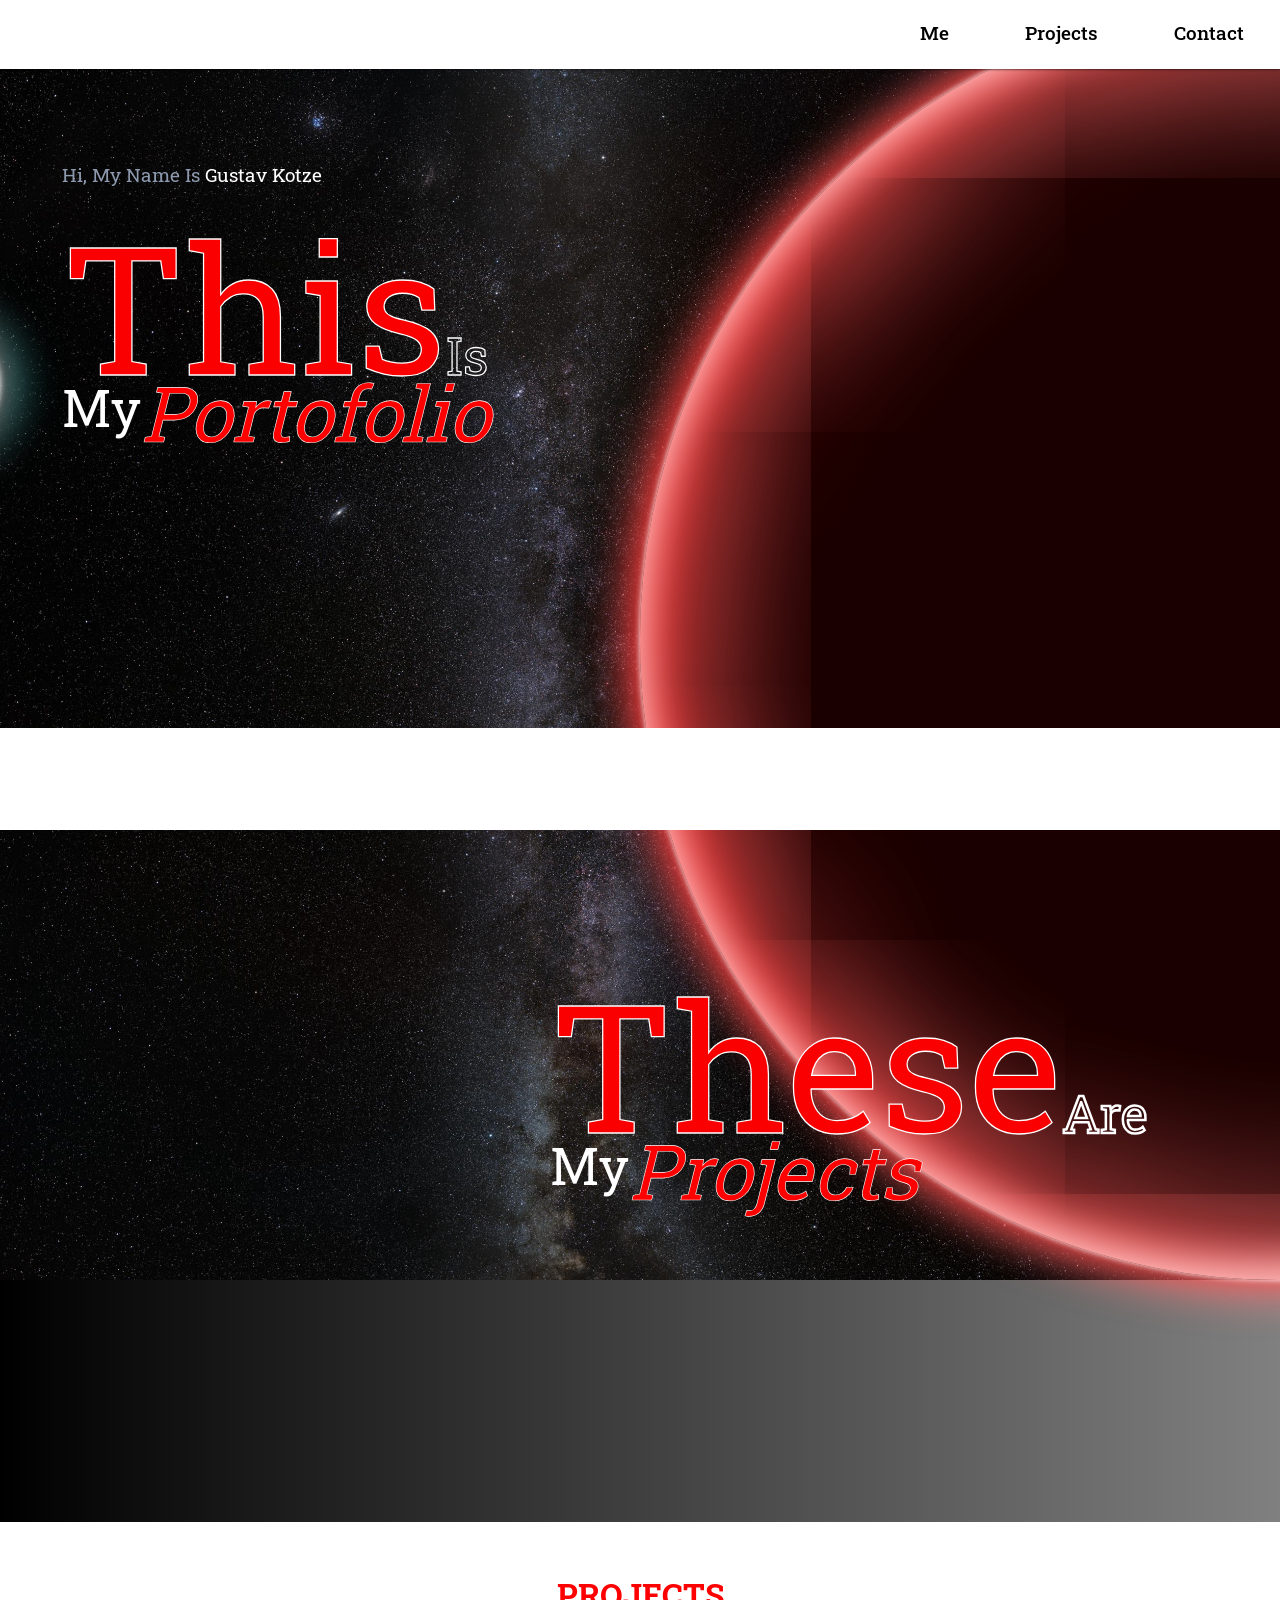
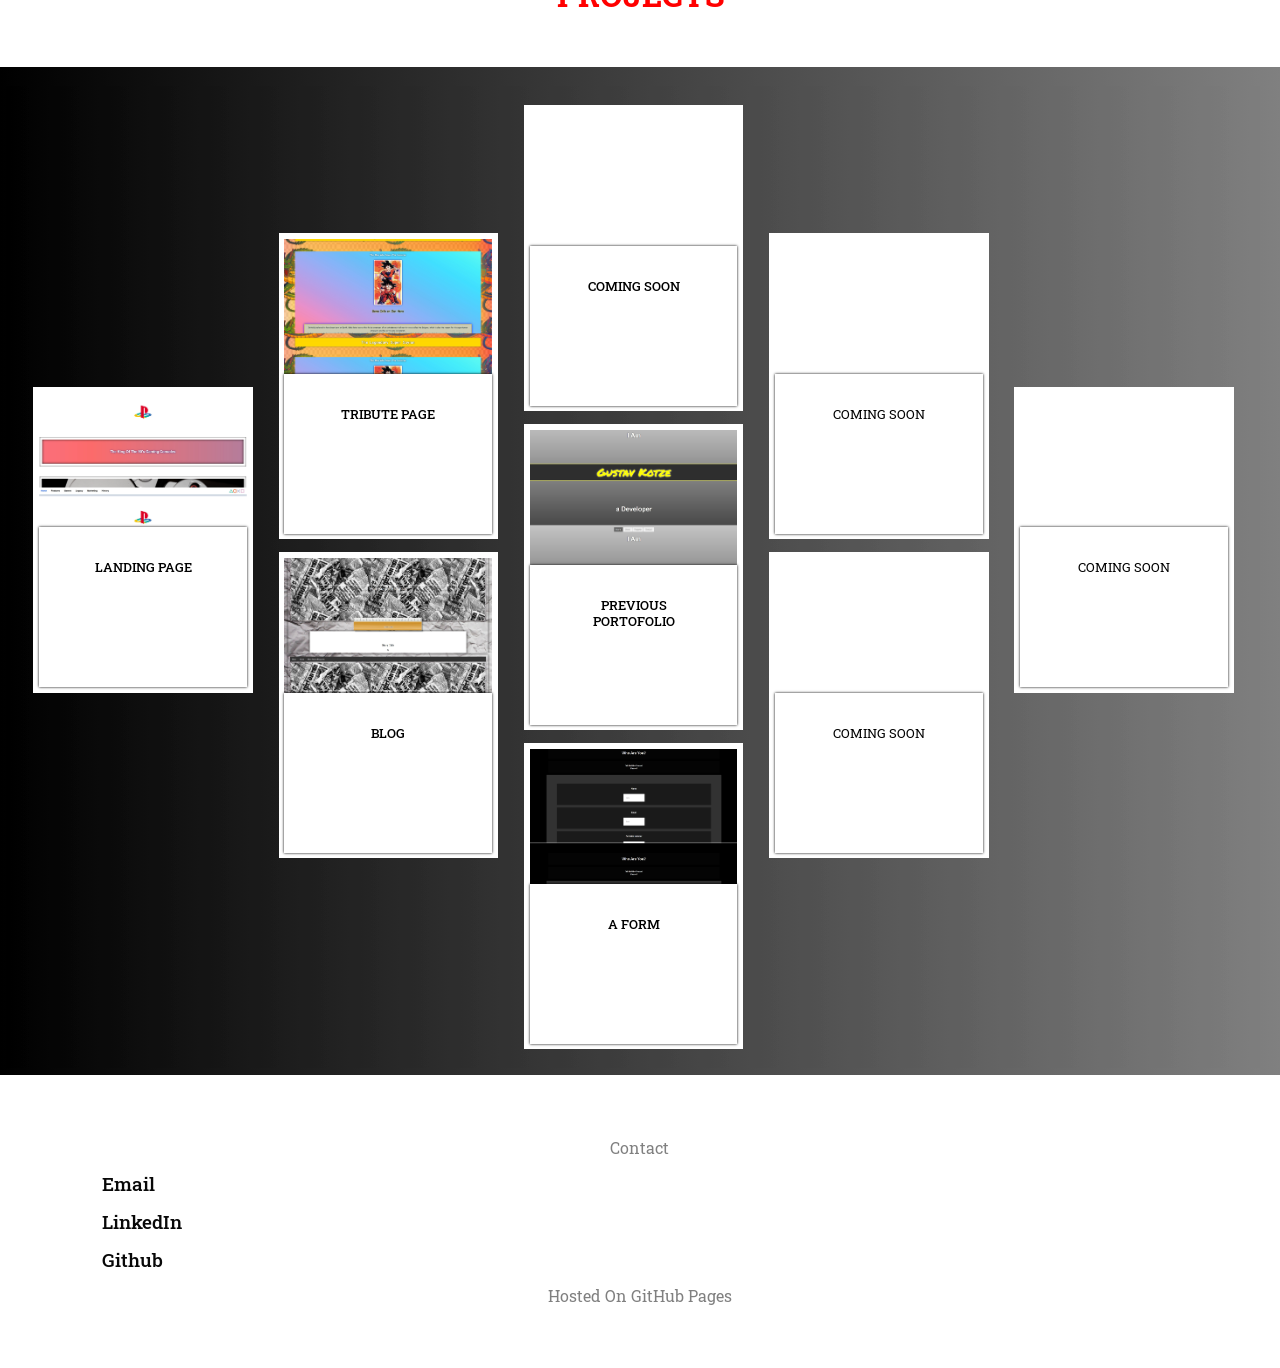
==== index.html @ c85a5ce9 "upd2" ====
<!DOCTYPE html5>
<html>

    <head>
        <link rel="stylesheet" href="Styles/menustyles.css">
        <link rel="stylesheet" href="Styles/mainstyles.css">
        <link rel="stylesheet" href="Styles/Background-animation.css">
        <link rel="stylesheet" href="Styles/stars.css">
        <link rel="stylesheet" href="Styles/cards.css">
        <link rel="stylesheet" href="Styles/MediaSizing.css">
        <link rel="stylesheet" href="Styles/burgerMenu.css">
        <script src="script/script.js"></script> 
        <meta name="viewport" content="width=device-width,initial-scale=1,maximum-scale=1,user-scalable=no">
        <meta http-equiv="X-UA-Compatible" content="IE=edge,chrome=1">
        <meta name="HandheldFriendly" content="true">
        <meta charset="UTF-8">
        <meta name="description" content="Gustav Kozte Portofolio">
        <meta name="keywords" content="HTML, CSS, JavaScript">
        <meta name="author" content="Gustav Kotze">
        <meta name="viewport" content="width=device-width, initial-scale=1.0">
    </head>

    <canvas class="backg"></canvas>
<body>

    <header>

      <div class = "topnav">
        <nav>
          <ul class="nav__links">
<!--burger menu-->
<input type="checkbox" checked="checked" id="toggle" class="burgerMenu" onclick="openMenu()">
<label for="toggle">
          <svg class = "burgerMain" id = "burgerMain" viewBox="0 0 100 80" width="40" height="40">
            <rect class = "crossreverse1" id = "rect1" width="100" height="20"></rect>
            <rect class = "disableburger" id = "rect2" y = "30" y="30" width="100" height="20"></rect>
            <rect class = "crossreverse2" id = "rect3" y="60" width="100" height="20"></rect>
          </svg>
          <svg class = "crossMain" id = "crossMain" viewBox="0 0 100 80" width="40" height="40">
            <rect id = "cross1" x=-10 width="100" height="20"></rect>
            <rect id = "cross2" y="80" x=8 width="100" height="20"></rect>
          </svg>
</label>


<!--desktop navbar-->

<div id="menu-window" class = "menu-window">
                <li><a onclick="closeMenu()" class = "menu-links" href="#me">Me</a></li>
                <li><a onclick="closeMenu()" class = "menu-links" href="#projects">Projects</a></li>
                <li><a onclick="closeMenu()" class = "menu-links" href="#contacts">Contact</a></li>
            </ul>
        </nav>    
      </div>    
    </header>


<!--Background planet-->
<div class="circle-container">
    <canvas class="circle"></canvas>
</div><canvas class="circle_small"></canvas>
    
<!---->


<div class="fullscreen-div">
<article class="me" >
    <p>
    <em class="name">Hi, My Name Is <bold>Gustav Kotze</bold></em>
    <em class="header_this">This</em><em class="header_is">Is</em><br>
    <em class="header_my">My</em><em class = "header_portofolio">Portofolio</em>
    </p>
</article>
</div>

<div class="white-break"></div>


<div class="fullscreen-div">
<article class="projects">
    <em class="header_this">These</em><em class="header_are">Are</em><br>
    <em class="header_my">My</em><em class = "header_portofolio">Projects</em>
</article>

</div>

<div class="white-break"><h1 id="projects">PROJECTS</h1></div>

<!--cards-->

<article class="projects-slider__container">

  
<section class="main" id ="projects">
  <div class="flex-column" id="right">
    <a class="project-a" href="https://goosmeister.github.io/landingpage.github.io/" target="_blank">
  <div class="wrap wrap--1" id="card1">
    <div class="container" id="container--1">
      <p class="card">Landing Page</p>
    </div>
  </div>
  </div>
</a>

  <div class="flex-column" id="left">
    <a href="https://goosmeister.github.io/TributePage.github.io/" target="_blank">
  <div class="wrap wrap--2" id="card2">
    <div class="container " id="container--2">
      <p class="card">Tribute Page</p>
    </div>
  </div>
</a>

<a href="https://goosmeister.github.io/blogWebPage.github.io/" target="_blank">
  <div class="wrap wrap--3" id="card3">
    <div class="container " id="container--3">
      <p class="card">Blog</p>
    </div>
  </div>
</div>
</a>

<div class="flex-column" id="right">
  <a href="" target="_blank">
  <div class="wrap wrap--4" id="card4">
    <div class="container " id="container--4">
      <p class="card">Coming Soon</p>
    </div>
  </div>
</a>

<a href="https://goosmeister.github.io/secondPortofolio.github.io/" target="_blank">
  <div class="wrap wrap--5" id="card5">
    <div class="container " id="container--5">
      <p class="card">Previous Portofolio</p>
    </div>
  </div>
</a>

<a href="https://goosmeister.github.io/aBasicForm.github.io/" target="_blank">
  <div class="wrap wrap--6" id="card6">
    <div class="container " id="container--6">
      <p class="card">A Form</p>
    </div>
  </div>
</div>
</a>


<div class="flex-column" id="left">
  <div class="wrap wrap--2" id="card2">
    <div class="container " id="container--7">
      <p class="card">Coming Soon</p>
    </div>
  </div>

  <div class="wrap wrap--3" id="card3">
    <div class="container " id="container--8">
      <p class="card">Coming Soon</p>
    </div>
  </div>
</div>

<div class="flex-column" id="right">
<div class="wrap wrap--1" id="card1">
  <div class="container " id="container--9" >
    <p class="card">Coming Soon</p>
  </div>
</div>
</div>
</section>
</article>
<!---->


<footer>
  <div class="footer-info" id="contacts">
    <p>Contact</p>
    <a href="mailto:edgegustavkotze@gmail.com" target="_blank" rel="noopener noreferrer">Email</a>
    <a href="https://www.linkedin.com/in/gustav-kotze-433853137/" target="_blank">LinkedIn</a>
    <a href="https://github.com/Goosmeister" target="_blank">Github</a>
<p>Hosted On GitHub Pages</p>
  </div>
</footer>
</body>





</html>
---- Styles/menustyles.css ----
li, a, button {
    font-weight: 500;
    font-size: 1.2em;
    color: rgb(8, 8, 8);
    text-decoration: none;
    
}
nav {
z-index: 1;
float: right;
}

header {
    padding-right: 2vw !important;
    justify-content: space-between;
    align-items: right;
    padding:0.2vw;
    align-content: right;
    position: fixed;
    z-index: 3;
    background: rgb(255, 255, 255);
    box-shadow: 0 0 1vw black;
}

.logo {
    cursor: pointer;
}

.nav__links {
    list-style-type: none;

}

.nav__links li {
    display: inline-block;
    padding: 0vw 1.25vw;
}

.nav__links li a {
    transition: all 0.3s ease 0s;
}

.nav__links li a:hover {
    color: red;
    transition: all 500ms ease-in;  
    border-bottom: 1px solid red;
}


.menu-links {
    
    color: rgb(0, 0, 0);
    text-decoration: none;
    
}

.menu-links::after {
    content: '';
    display: block;
    width: 0;
    height: 0.125vw;
    background: red;
    transition: width .3s;
}

.menu-links:hover::after {
    width: 100%;
    
}
---- Styles/mainstyles.css ----
@import url('https://fonts.googleapis.com/css2?family=Josefin+Sans:wght@500&display=swap');
@import url('https://fonts.googleapis.com/css2?family=Open+Sans&display=swap');
@import url('https://fonts.googleapis.com/css2?family=Montserrat&family=Open+Sans&display=swap');
@import url('https://fonts.googleapis.com/css2?family=Raleway&display=swap');
@import url('https://fonts.googleapis.com/css2?family=Roboto+Slab&display=swap');


html,body{
scroll-behavior: smooth;
    overflow-x: hidden;
    }





* {
    box-sizing: border-box;
    margin: 0;
    padding: 0;
    background: transparent;
    font-family: 'Roboto Slab', serif;
    text-rendering:optimizeLegibility;
    color: white;
    
}
header {
    width: 100vw;
    align-content: right;
    box-shadow: 0 0 0.5vw black;
    
}
footer {
    width: 100vw;
    padding: 4.375vw 3vw;
    box-sizing: border-box;
    background-color: white;
    bottom:0;
    overflow:show;
}
.footer-info{
    display: flex;
    flex-direction: column;
   bottom:0;


}
.footer-info p{
    width: 50%;
    color: grey;
align-self: center;
    text-align: center;
    float: right;
    padding: 2vw;
}
.footer-info a{
    padding: 2vw;
    padding-left: 5vw;
    float: right;
    align-self: right;
}
.footer-info a:hover{
    color: red;
}

body {
    display: flex;
    flex-direction: column;
    width: 100vw;
}

    @keyframes pulse-back {
        0%{background-position: 100%;}
        100%{background-position: 1%;}
    }

html {
    flex-direction: column;
    width: 100vw ;
    font-size:100%; 
    max-width: 100%;
    scroll-behavior: smooth;
    background: linear-gradient(90deg, black, grey)
}

article {
    background: transparent;
    align-self: center;
    position: relative;
}

.header_this {
    font-style:normal;
    position:relative;
    font-size: 14vw;
    background: transparent;
    color: rgb(250, 0, 0);
    -webkit-text-stroke-width: 0.1vw;
    -webkit-text-stroke-color: white;
}
.header_is {
    font-style: normal;
    font-size: 4vw;
    position:relative;
    background: transparent;
    color: transparent;
    -webkit-text-stroke-width: 0.1vw;
    -webkit-text-stroke-color: white;
}
.header_are {
    font-style: normal;
    font-size: 4vw;
    position:relative;
    background: transparent;
    color: transparent;
    -webkit-text-stroke-width: 0.2vw;
    -webkit-text-stroke-color: white;
}
.header_portofolio {
    font-style: italic;
    font-size: 6vw;
    position:relative;
    background: transparent;
    color: red;
    top: -0.8em;
    -webkit-text-stroke-width: 0.05vw;
    -webkit-text-stroke-color: white;
}
.header_my {
    font-style: normal;
    font-size: 4vw;
    position:relative;
    background: transparent;
    top: -1.5em;
}

.me {
    margin: 2%;
    padding: 2%;
    padding-top: 10%;
    height: 50vw;
    width: 37.5vw;
    align-self:center;
    z-index: 1;
}
 .name{
    font-style: normal;
    font-size: 1.5vw;
    color: #8d99ae;
    background: transparent;
}
.projects {
    padding-top: 10%;
    margin-right: 40%;
    padding: 2%;
    height: 50vw;
    width: 37.5vw;
    align-self:flex-end;
    transform: translate(40vw, 5vw);
}

.white-break {
    width: 100%;
    padding: 4vw 0;
    box-sizing: border-box;
    background-color: white;
    align-self: flex-start;
    margin: 1vw 0;
    z-index: 1;
}

.white-break-header{
    width: 100%;
    padding: 1vw 0;
    box-sizing: border-box;
    background-color: white;
    align-self: flex-start;
    margin: 2vw 0;
    z-index: 1;
}

.window-back {
    width: 100%;
    height: 100%;
    padding: 4vw 0;
    box-sizing: border-box;
    box-shadow: 0 0 0.5vw black ;
    background: linear-gradient(left rgba(54, 54, 54, 0.1), rgba(112, 112, 112, 0.2));
    align-self: flex-start;
    z-index: 1;
}
.fullscreen-div {
    height: auto;
    width: 98%;
    padding: 0.5vw;
    margin: 0.5vw;
    margin-left: 0.5vw;
    z-index: 0;
    background: linear-gradient(left rgba(54, 54, 54, 0.1), rgba(112, 112, 112, 0.2));
    align-self: flex-start;
    display:flex;
}


/* desktop sizing*/
@media screen and (min-width: 900px) {
.footer-info p{
    padding: 0.5vw;
  }
  .footer-info a{
      padding: 0.5vw;
      padding-left: 5vw;
  }

 .white-break-header {
     align-self: center;
   padding: 0.5vw 0;
   margin: 1.5vw 0;
    }
    .backg{
        position: fixed;
        width: 100vw;
        height: 100vw;
        transform:rotate(90deg);
        z-index: -10;
        background: url('/images/space2.jpg');
        background-size: cover;
        animation:pulse-back 200s infinite;
        animation-fill-mode:both;
        animation-timing-function: linear;
        background-repeat: repeat;
      }
}

/* mobile resizing*/



@media only screen and (max-width: 768px) /* mobile */{
    
    li, a, button {
        font-size: 1em;
    }
  
    .fulscreen-div {
        margin-top: 1vw;
        height: 100vw;
    }
  
  
    .white-break-header{
        padding: 4vw 0;
        margin:0 0;
    }
  
    .window-back {
        height: 100vw;
    }
    .name {
        font-size: 1em;
          width: 100vw;
          
    }
    .me {
        width: 80vw;

    }
    .me, .projects{
        height: 155vw;
        transform: translate(0, 30vw);
    }
    .header_this {
        font-size: 30vw;
    }
  
    .header_is{
        font-size: 15vw;
    }
    .header_are{
        font-size: 5vw;
    }
    .header_portofolio{
        font-size: 15vw;
    }
    .header_my {
  
        font-size:12vw;
        top: -1.05em;
    }
    article{
      align-self: unset;
      box-shadow:  0 0 0 black ;
    }
  
    .fullscreen-div, .main{
      box-shadow: inset 0 0 0 black ;
    }
    .wrap{
      border: 1px solid white;
      height: 100%;
    }
    .card{
      position: unset;
    }
  
  }
---- Styles/Background-animation.css ----
.circle {
    background-color: #f91f1f;
    background-image: radial-gradient( #1a0000 50%, #ff2525 500%);
    border-radius: 50%;
    width: 180vw;
    height: 180vw;
    opacity:1;
    z-index: -2;
    border-width: 0.1rem;
    position:fixed;
    box-shadow:  inset 0 0 50px #fff,
    inset 1vw 0 4vw rgb(255, 0, 0),
    inset -2vw 0 4vw rgb(255, 255, 255),
    inset 1vw 0 15vw rgb(255, 0, 0),
    inset -1vw 0 15vw rgb(255, 255, 255),
    0 0 0.5vw #fff,
    -0.5vw 0 4vw rgb(255, 0, 0),
    0.5vw 0 4vw rgb(255, 255, 255);
    transition: all 500ms ease-in-out;
}

.circle_small {
  background-color: #2a2a72;
  background-image: linear-gradient(315deg, #2a2a72 0%, #009ffd 74%);
  box-shadow:
  inset 0 0 3vw #fff,
  inset 1vw 0 4vw rgb(255, 0, 0),
  inset -1vw 0 4vw rgb(255, 238, 0),
  inset 1vw 0 15vw rgb(255, 0, 0),
  inset -1vw 0 15vw #0ff,
  0 0 0.5vw #fff,
  -0.5vw 0 4vw rgb(255, 0, 0),
  0.5vw 0 4vw #0ff;
  border-radius: 50%;
  width: 10vw;
  height: 10vw;
  opacity:1;
  z-index: -3;
  transform:translate(5vw, 20vw);
  position:fixed;
}

.circle-container {
  position:fixed;
  z-index: -1;
  
  
}


  

 
/* desktop animations*/

@media screen and (min-width: 900px) {
  .circle {
    animation-name: pulse;
    animation-duration:25s;
    animation-direction:alternate;
    animation-iteration-count: infinite;
    transform: translate(50vw);
    width: 100vw;
    height: 100vw;
}
  .circle_small{
    animation-name: planet-move;
    animation-duration: 50s;
    animation-timing-function: linear;
    animation-direction:linear;
    animation-iteration-count: infinite;
    transform:translate(-10vw, 25vw);
  }

  @keyframes planet-move {
    to{transform:translate(110vw);}
  }

  .circle-container {
    position:fixed;
    animation: rotate 2s linear infinite ;
    animation-play-state: paused;
    animation-delay: calc(var(--scroll) * -1s);
    animation-iteration-count: 1;
    animation-fill-mode: both;
    animation-timing-function: ease-in-out;
    z-index: -1;
    transition: all 500ms ease-in-out;
  }

  @keyframes rotate {
    0%{transform: translate(1vw);}
    20%{transform: translate(-120vw);}
    50%{transform: translate(0vw, 0vw);}
  }

@keyframes pulse {
  from{box-shadow:  inset 0 0 50px #fff,
    inset 1vw 0 4vw rgb(255, 0, 0),
    inset -2vw 0 4vw rgb(255, 255, 255),
    inset 1vw 0 15vw rgb(255, 0, 0),
    inset -1vw 0 15vw rgb(252, 4, 4),
    0 0 0.5vw #fff,
    -0.5vw 0 4vw rgb(255, 0, 0),
    0.5vw 0 4vw rgb(255, 255, 255);
    }
  to{box-shadow:   inset 0 0 0.3125rem rgb(255, 68, 68),
    inset 0.125vw 0 0px rgb(255, 0, 0),
    inset -0.125vw 0 0px rgb(254, 254, 255),
    inset 0.125vw 0 0px rgb(255, 0, 0),
    inset -0.125vw 0 0px rgb(255, 2, 2),
    0 0 0.05vw rgb(0, 0, 0),
    -0.05vw 0 0.05vw rgb(255, 0, 0),
    0.05vw 0 0.05vw rgb(255, 255, 255);
    }
  
  }
}
---- Styles/cards.css ----
.project-a{
  padding: 0;
  margin: 0;
  
}

#projects {
  color: red;
  text-align: center;
  align-self: center;
}

.main {
  flex-direction: column;
  display: flex;
  width: 100%;
  padding: 0.5vw;
  margin: 0.5vw;
  margin-left: 0.5vw;
  z-index: 0;
  backdrop-filter: opacity(0.2);
  background: linear-gradient(left rgba(54, 54, 54, 0.1), rgba(112, 112, 112, 0.2));
  height: auto;
}

.wrap{
  cursor: pointer;
  transition: all 500ms ease-out;
  padding: 2vw;
  margin: 2vw;
  display: flex;
  background: white;
  height: auto;
  width: auto;
  overflow:hidden;
}

.container {
  align-self: center;
  width: 100%;
  height: 100vw;
  display: flex;
  align-items: center;
  font-size: 1.2rem;
  text-align:center; 
  flex-direction: row;
}

.card {
  align-self: center;
  float: left;
  color: black;
  background: white;
  height: 20vw;
  width: 100%;
  text-align: center;
  text-transform: uppercase;
  margin: 0;
  font-size: 5vw;
  position:absolute;
  left: 0;
}


/* images */

#container--1{
  object-fit: cover;
  background-position: center;
  background-size: 100%;
  background-image:url('../images/LandingPagePS1.jpg');
}

#container--2{
  object-fit: cover;
  background-position: center;
  background-size: 100%;
  background-image:url('../images/Goku.jpg');
}

#container--3{
  object-fit: cover;
  background-position: center;
  background-size: 100%;
  background-image:url('../images/BlogShortStory.jpg');
}

#container--4{
  object-fit: cover;
  background-position: center;
  background-size: 100%;
  background-image:url('');
}

#container--5{
  object-fit: cover;
  background-position: center;
  background-size: 100%;
  background-image:url('../images/OldOldPortofolio.jpg');
}

#container--6{
  object-fit: cover;
  background-position: center;
  background-size: 100%;
  background-image:url('../images/Form.jpg');
}

#container--7{
  object-fit: cover;
  background-position: center;
  background-size: 100%;
  background-image:url('');
}

#container--8{
  object-fit: cover;
  background-position: center;
  background-size: 100%;
  background-image:url('');
}

#container--9{
  object-fit: cover;
  background-position: center;
  background-size: 100%;
  background-image:url('');
}

/*  mobile */

@media only screen and (max-width: 768px) /* mobile */{

.wrap{
  height: auto;
  margin: 10vw;
  padding: 1vw;
}
#left {
  height: 100%;
  margin: 0;
  padding: 0;
}
  
#right {
  height: 100%;
  margin: 0;
  padding: 0;
}

.main {
  box-shadow: inset 0 0 0 black ;
  }
}

/* deskotp sizing*/

@media screen and (min-width: 900px) {
  .card {
    box-shadow: 0 0 0.2vw black;
    position: relative;
    align-self:flex-end;
    height: 10rem;
    margin-bottom: 2rem;
    margin: 0;
    width: 100%;
    padding: 2rem;
    font-size: 1vw;
    }

  .main {
    display: flex;
    flex-direction: row;
    width: 98%;
    padding: 0.5vw;
    margin: 0.5vw;
    margin-left: 0.5vw;
    z-index: 0;
    backdrop-filter: opacity(0.2);
    align-self: center;
    justify-content: center;
  }

  .wrap{
    margin: 1vw;
    animation: slide 10s alternate infinite;
    animation-timing-function: ease-in-out;
    cursor: pointer;
    transition: all 500ms ease-out;
    padding: 2%;
    position: relative;
    display: flex;
    background: white;
    border: 1px solid;
  }
  #card1 {
    align-self: flex-start;
    top: 22vw;
  }
  #card2 {
    align-self:center;
    top: 10vw;
  }
  #card3 {
    align-self: center;
    top: 10vw;
  }

  .container {
    width: 17vw;
    height: 23vw;
    align-items: center;
    flex-direction: row;
    padding: 0;
    margin: 0;
  }

  article{
    align-self: inherit;
  }

  .container:hover{
    transition: all 500ms ease-in-out;
    }

  .wrap:hover {
    color: white;
    background: red;
    box-shadow: 0 0 0.2vw black;
    transition: all 500ms ease-in-out;
  }

  @keyframes slide {
    from{transform:translateX(-0.3rem);}
    to{transform: translateX(0.3rem);}
    }
    
  #left {
      animation: slide 1s alternate infinite;
      animation-timing-function: ease-in-out;
    }
      
  #right {
    animation: slide 1s alternate-reverse infinite;
    animation-timing-function: ease-in-out;
  }
}
---- Styles/burgerMenu.css ----
label {
    float: right;
  }
  
.burgerMenu {
    position: absolute;
    display: none;
    }

ul {
        align-items: center;
        align-content: center;
        list-style-type: none;
        margin: 0;
        padding: 0;
        font-size: 1rem;
        font-weight: bold;
      }
.topnav {
    z-index: 1;
    overflow: hidden;
    position: fixed; 
    top: 0;
    left: 0; 
    width: 100%;
    background: white;
    box-shadow: 0 0 0.2vw black;
    }
    
.topnav a {
    display: flex;
    flex: 1;
    float: left;
    text-align: center;
    background-color: white;
    }
  

/*desktop*/

@media only screen and (min-width: 800px) {

.topnav a {

      float: left;
      text-align: center;
      padding: 1.25rem ;
      font-size: 1.2rem;
    }

.menu-window{
      display: block;
    }

label {
    display: none;
    }
  }

/* mobile*/

@media only screen and (max-width: 799px) {
.nav__links li a{
        display: flex;
        align-items: center;
        padding: 0vw 1.25vw;
        float: left;
    }
ul {
      padding-left: 0%;
      padding: 0%;
      margin: 0%;
      position: relative;
      overflow:visible;
      }
  
  label{
      margin: 1vw;
  }
li a {
      align-self: center;
      
      }
li  {
    align-self: center;
    width: 100%;
    text-align: center;
    padding: 4vw;
    margin: 4vw;
        }
  
input:checked ~ .menu-window{
      display: none;
  
    }
input:checked ~ rect{
    display: none;
    }
    
label {
    transform: translateX(-20%);
  }

.burgerMain {
    display: block;
  }

.crossMain {
    display: none;
  }
  
.cross1 {
      animation-name: rotateRectLeft;
     animation-duration: 100ms;
     animation-timing-function: linear;
     animation-delay: 0s;            
     animation-iteration-count: 1;
     animation-fill-mode: forwards;
      transform-origin: left;
  
    }
.cross2 {
      animation-name: rotateRectRight;
      animation-duration: 100ms;
      animation-timing-function: linear;
      animation-delay: 0s;            
      animation-iteration-count: 1;
      animation-fill-mode: forwards;
      transform-origin: left bottom;
  
    }

@keyframes rotateRectLeft {
      from { transform: rotateZ(0deg); }
      to   { transform: rotateZ(45deg); }
   }

@keyframes rotateRectRight {
    from { transform: rotateZ(0deg); }
    to   { transform: rotateZ(-45deg); }
  }

.crossreverse1 {
    animation-name: rotateRectLeft;
   animation-duration: 100ms;
   animation-timing-function: linear;
   animation-delay: 0s;            
   animation-iteration-count: 1;
   animation-fill-mode: forwards;
   animation-direction: reverse;
    transform-origin: left;
  
  }
.crossreverse2 {
    animation-name: rotateRectRight;
    animation-duration: 100ms;
    animation-timing-function: linear;
    animation-delay: 0s;            
    animation-iteration-count: 1;
    animation-fill-mode: forwards;
    transform-origin: left bottom;
    animation-direction: reverse;
    }
  }
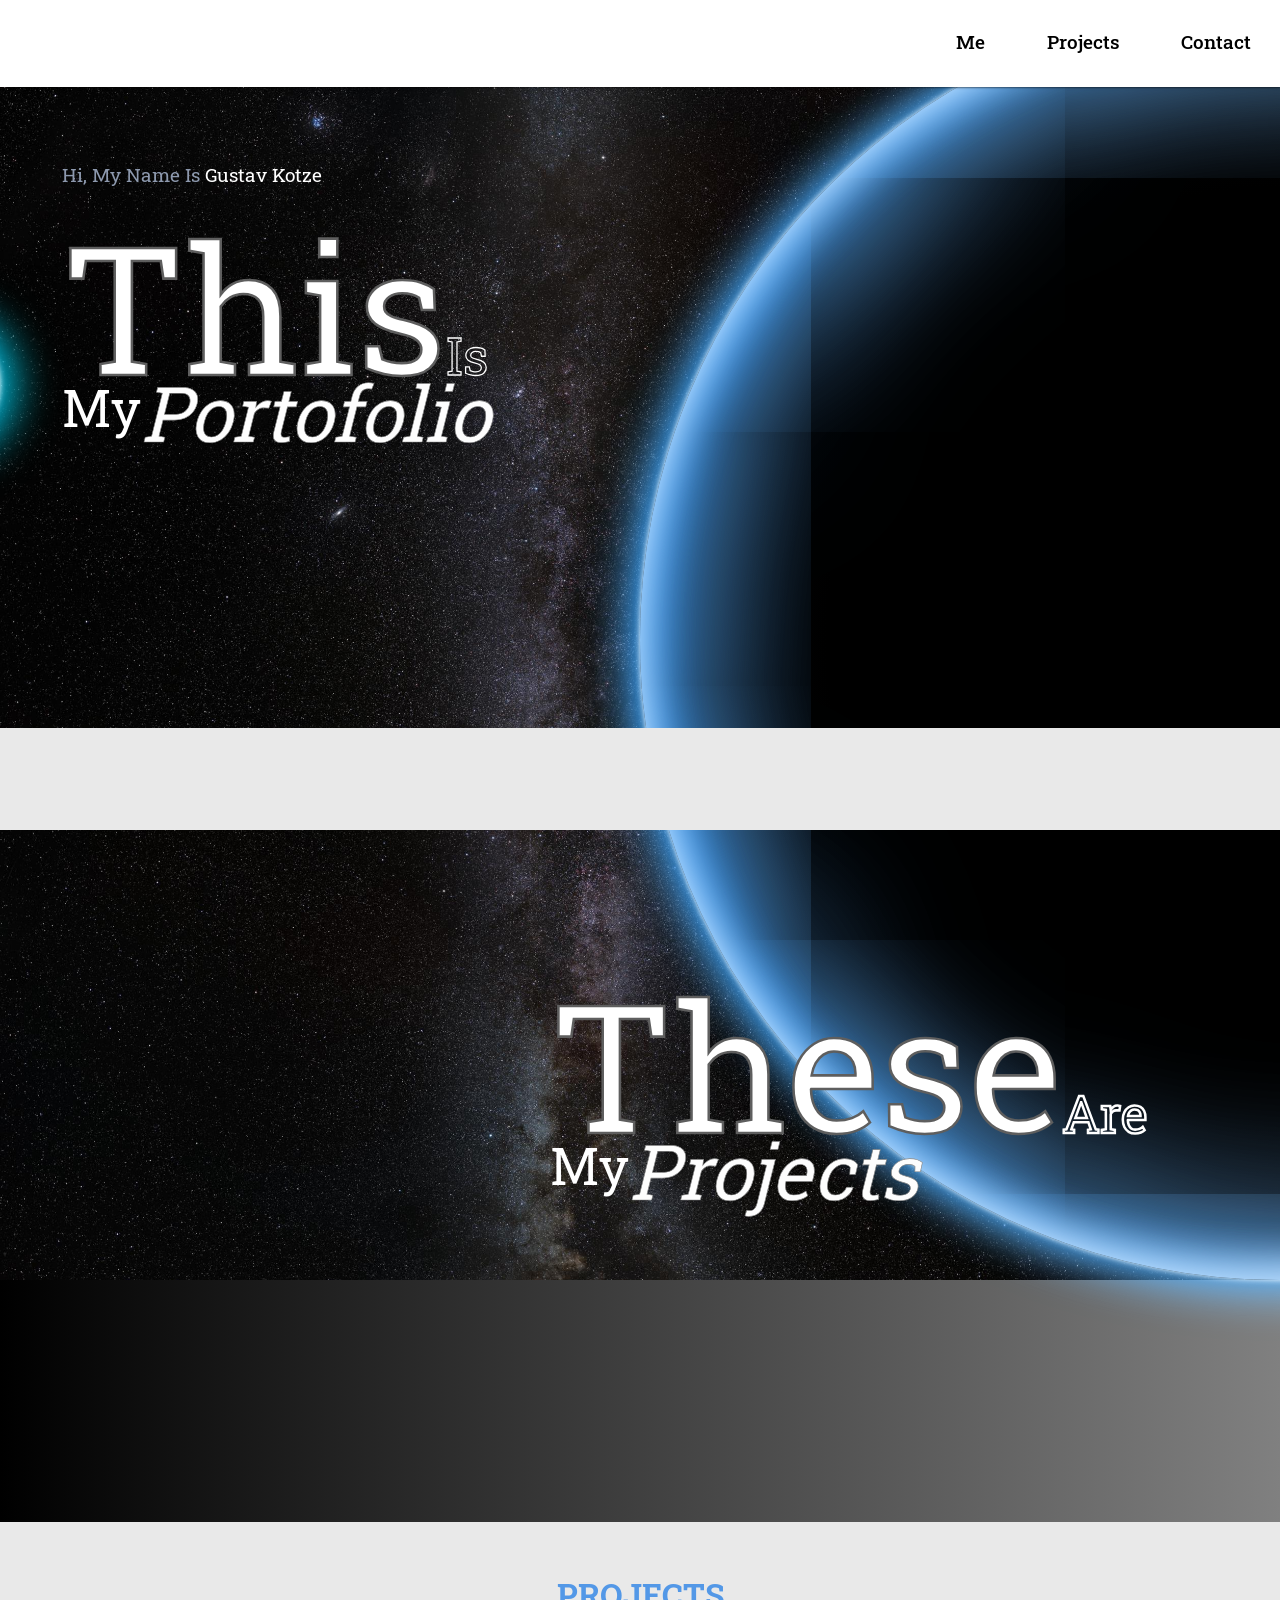
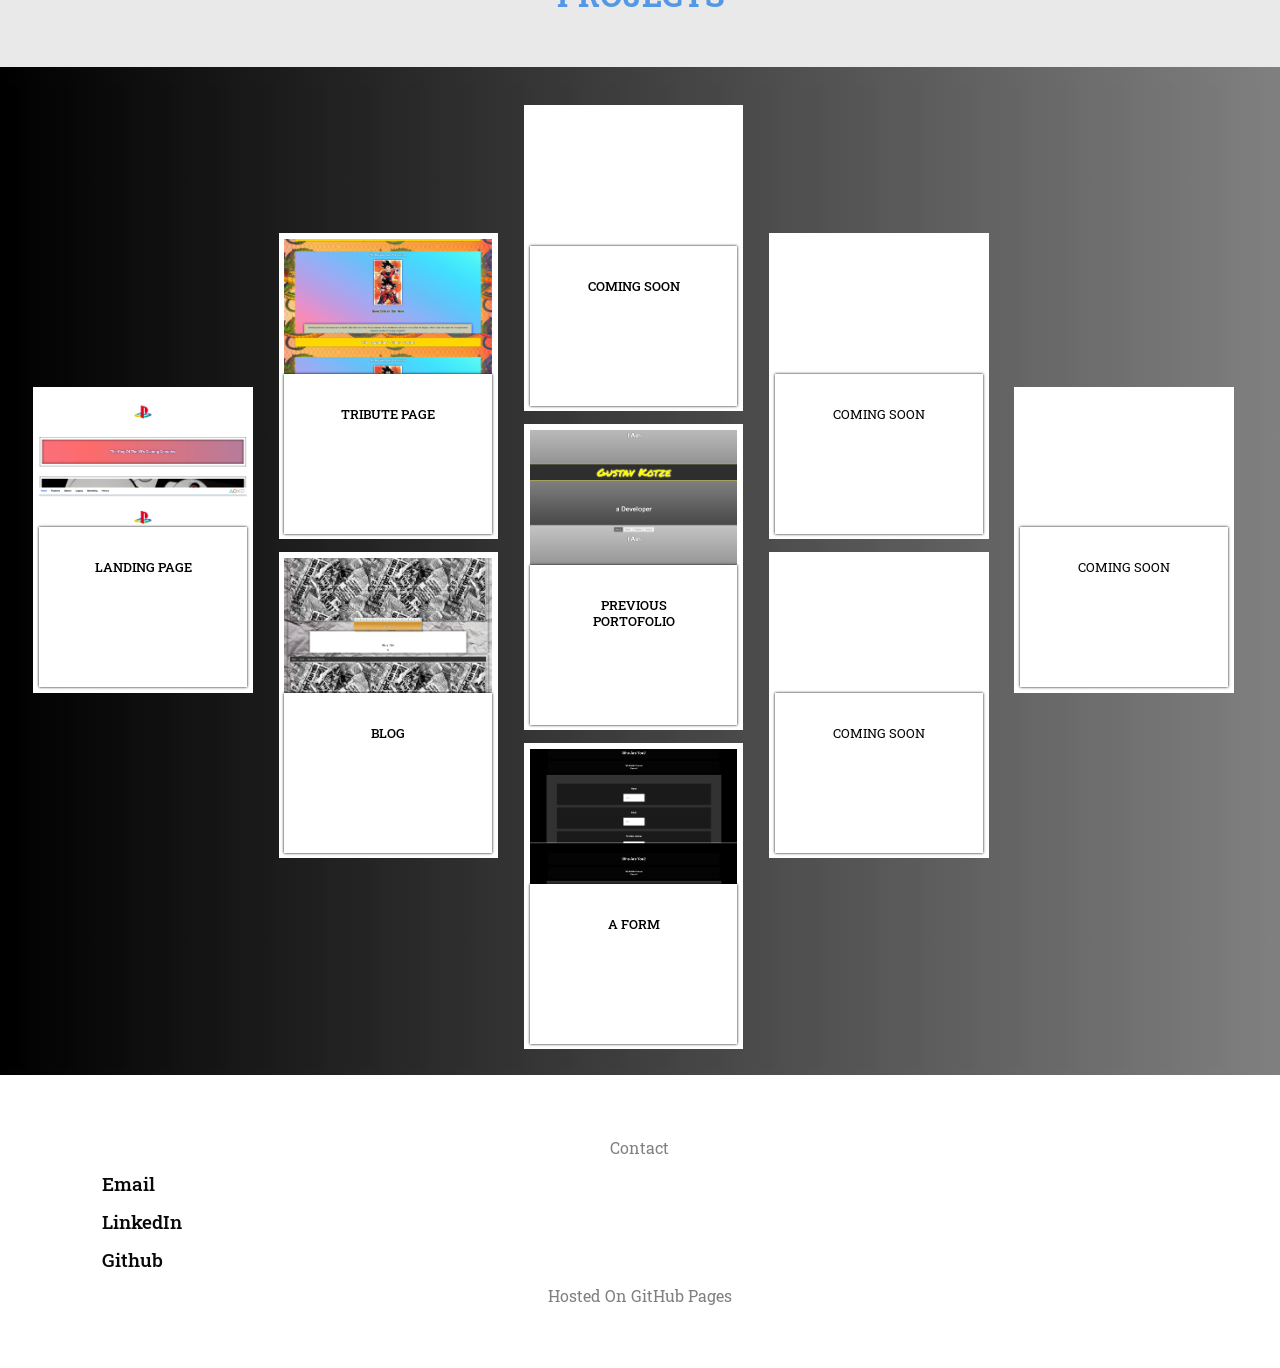
==== commit dc54b1d5: "color change" ====
--- a/index.html
+++ b/index.html
@@ -63,7 +63,7 @@
 <!---->
 
 
-<div class="fullscreen-div">
+<div class="fullscreen-div" id="me">
 <article class="me" >
     <p>
     <em class="name">Hi, My Name Is <bold>Gustav Kotze</bold></em>
--- a/Styles/menustyles.css
+++ b/Styles/menustyles.css
@@ -3,24 +3,14 @@
     font-size: 1.2em;
     color: rgb(8, 8, 8);
     text-decoration: none;
-    
+    z-index: 1;
 }
 nav {
+    top: 0;
 z-index: 1;
 float: right;
 }
 
-header {
-    padding-right: 2vw !important;
-    justify-content: space-between;
-    align-items: right;
-    padding:0.2vw;
-    align-content: right;
-    position: fixed;
-    z-index: 3;
-    background: rgb(255, 255, 255);
-    box-shadow: 0 0 1vw black;
-}
 
 .logo {
     cursor: pointer;
@@ -33,7 +23,7 @@
 
 .nav__links li {
     display: inline-block;
-    padding: 0vw 1.25vw;
+    padding: 1vw 1vw;
 }
 
 .nav__links li a {
@@ -41,9 +31,10 @@
 }
 
 .nav__links li a:hover {
-    color: red;
+    
+    color: rgb(0, 153, 255);
     transition: all 500ms ease-in;  
-    border-bottom: 1px solid red;
+    border-bottom: 1px solid rgb(0, 140, 255);
 }
 
 
@@ -59,7 +50,7 @@
     display: block;
     width: 0;
     height: 0.125vw;
-    background: red;
+    background: rgb(0, 110, 255);
     transition: width .3s;
 }
 
--- a/Styles/mainstyles.css
+++ b/Styles/mainstyles.css
@@ -22,13 +22,17 @@
     font-family: 'Roboto Slab', serif;
     text-rendering:optimizeLegibility;
     color: white;
+  
     
 }
 header {
+    overflow: hidden;
     width: 100vw;
     align-content: right;
     box-shadow: 0 0 0.5vw black;
-    
+    top: 0;
+    position: fixed;
+    z-index: 1;
 }
 footer {
     width: 100vw;
@@ -60,7 +64,7 @@
     align-self: right;
 }
 .footer-info a:hover{
-    color: red;
+    color: rgb(108, 177, 218);
 }
 
 body {
@@ -94,9 +98,10 @@
     position:relative;
     font-size: 14vw;
     background: transparent;
-    color: rgb(250, 0, 0);
-    -webkit-text-stroke-width: 0.1vw;
-    -webkit-text-stroke-color: white;
+    color: rgb(255, 255, 255);
+    -webkit-text-stroke-width: 0.2vw;
+    -webkit-text-stroke-color: rgb(94, 94, 94);
+    z-index: -1;
 }
 .header_is {
     font-style: normal;
@@ -121,10 +126,10 @@
     font-size: 6vw;
     position:relative;
     background: transparent;
-    color: red;
+    color: rgb(253, 253, 253);
     top: -0.8em;
     -webkit-text-stroke-width: 0.05vw;
-    -webkit-text-stroke-color: white;
+    -webkit-text-stroke-color: rgb(134, 134, 134);
 }
 .header_my {
     font-style: normal;
@@ -163,10 +168,10 @@
     width: 100%;
     padding: 4vw 0;
     box-sizing: border-box;
-    background-color: white;
+    background-color: rgb(233, 233, 233);
     align-self: flex-start;
     margin: 1vw 0;
-    z-index: 1;
+    z-index: 0;
 }
 
 .white-break-header{
@@ -176,7 +181,7 @@
     background-color: white;
     align-self: flex-start;
     margin: 2vw 0;
-    z-index: 1;
+    z-index: 0;
 }
 
 .window-back {
--- a/Styles/Background-animation.css
+++ b/Styles/Background-animation.css
@@ -1,8 +1,8 @@
 
 
 .circle {
-    background-color: #f91f1f;
-    background-image: radial-gradient( #1a0000 50%, #ff2525 500%);
+    background-color: #7aa9ee;
+    background-image: radial-gradient( #000000 50%, #8ab4ec 500%);
     border-radius: 50%;
     width: 180vw;
     height: 180vw;
@@ -11,12 +11,12 @@
     border-width: 0.1rem;
     position:fixed;
     box-shadow:  inset 0 0 50px #fff,
-    inset 1vw 0 4vw rgb(255, 0, 0),
+    inset 1vw 0 4vw rgb(0, 132, 255),
     inset -2vw 0 4vw rgb(255, 255, 255),
-    inset 1vw 0 15vw rgb(255, 0, 0),
+    inset 1vw 0 15vw rgb(0, 132, 255),
     inset -1vw 0 15vw rgb(255, 255, 255),
     0 0 0.5vw #fff,
-    -0.5vw 0 4vw rgb(255, 0, 0),
+    -0.5vw 0 4vw rgb(0, 140, 255),
     0.5vw 0 4vw rgb(255, 255, 255);
     transition: all 500ms ease-in-out;
 }
@@ -26,12 +26,12 @@
   background-image: linear-gradient(315deg, #2a2a72 0%, #009ffd 74%);
   box-shadow:
   inset 0 0 3vw #fff,
-  inset 1vw 0 4vw rgb(255, 0, 0),
+  inset 1vw 0 4vw rgb(0, 119, 255),
   inset -1vw 0 4vw rgb(255, 238, 0),
-  inset 1vw 0 15vw rgb(255, 0, 0),
+  inset 1vw 0 15vw rgb(0, 174, 255),
   inset -1vw 0 15vw #0ff,
   0 0 0.5vw #fff,
-  -0.5vw 0 4vw rgb(255, 0, 0),
+  -0.5vw 0 4vw rgb(0, 174, 255),
   0.5vw 0 4vw #0ff;
   border-radius: 50%;
   width: 10vw;
@@ -98,21 +98,21 @@
 
 @keyframes pulse {
   from{box-shadow:  inset 0 0 50px #fff,
-    inset 1vw 0 4vw rgb(255, 0, 0),
+    inset 1vw 0 4vw rgb(0, 81, 255),
     inset -2vw 0 4vw rgb(255, 255, 255),
-    inset 1vw 0 15vw rgb(255, 0, 0),
-    inset -1vw 0 15vw rgb(252, 4, 4),
+    inset 1vw 0 15vw rgb(0, 132, 255),
+    inset -1vw 0 15vw rgb(4, 153, 252),
     0 0 0.5vw #fff,
-    -0.5vw 0 4vw rgb(255, 0, 0),
+    -0.5vw 0 4vw rgb(0, 119, 255),
     0.5vw 0 4vw rgb(255, 255, 255);
     }
-  to{box-shadow:   inset 0 0 0.3125rem rgb(255, 68, 68),
-    inset 0.125vw 0 0px rgb(255, 0, 0),
+  to{box-shadow:   inset 0 0 0.3125rem rgb(68, 118, 255),
+    inset 0.125vw 0 0px rgb(0, 119, 255),
     inset -0.125vw 0 0px rgb(254, 254, 255),
-    inset 0.125vw 0 0px rgb(255, 0, 0),
-    inset -0.125vw 0 0px rgb(255, 2, 2),
+    inset 0.125vw 0 0px rgb(0, 162, 255),
+    inset -0.125vw 0 0px rgb(2, 69, 255),
     0 0 0.05vw rgb(0, 0, 0),
-    -0.05vw 0 0.05vw rgb(255, 0, 0),
+    -0.05vw 0 0.05vw rgb(0, 119, 255),
     0.05vw 0 0.05vw rgb(255, 255, 255);
     }
   
--- a/Styles/cards.css
+++ b/Styles/cards.css
@@ -5,7 +5,7 @@
 }
 
 #projects {
-  color: red;
+  color: rgb(83, 152, 231);
   text-align: center;
   align-self: center;
 }
@@ -225,7 +225,7 @@
 
   .wrap:hover {
     color: white;
-    background: red;
+    background: rgb(0, 153, 255);
     box-shadow: 0 0 0.2vw black;
     transition: all 500ms ease-in-out;
   }
--- a/Styles/burgerMenu.css
+++ b/Styles/burgerMenu.css
@@ -44,7 +44,7 @@
 
       float: left;
       text-align: center;
-      padding: 1.25rem ;
+      padding: 1rem ;
       font-size: 1.2rem;
     }
 
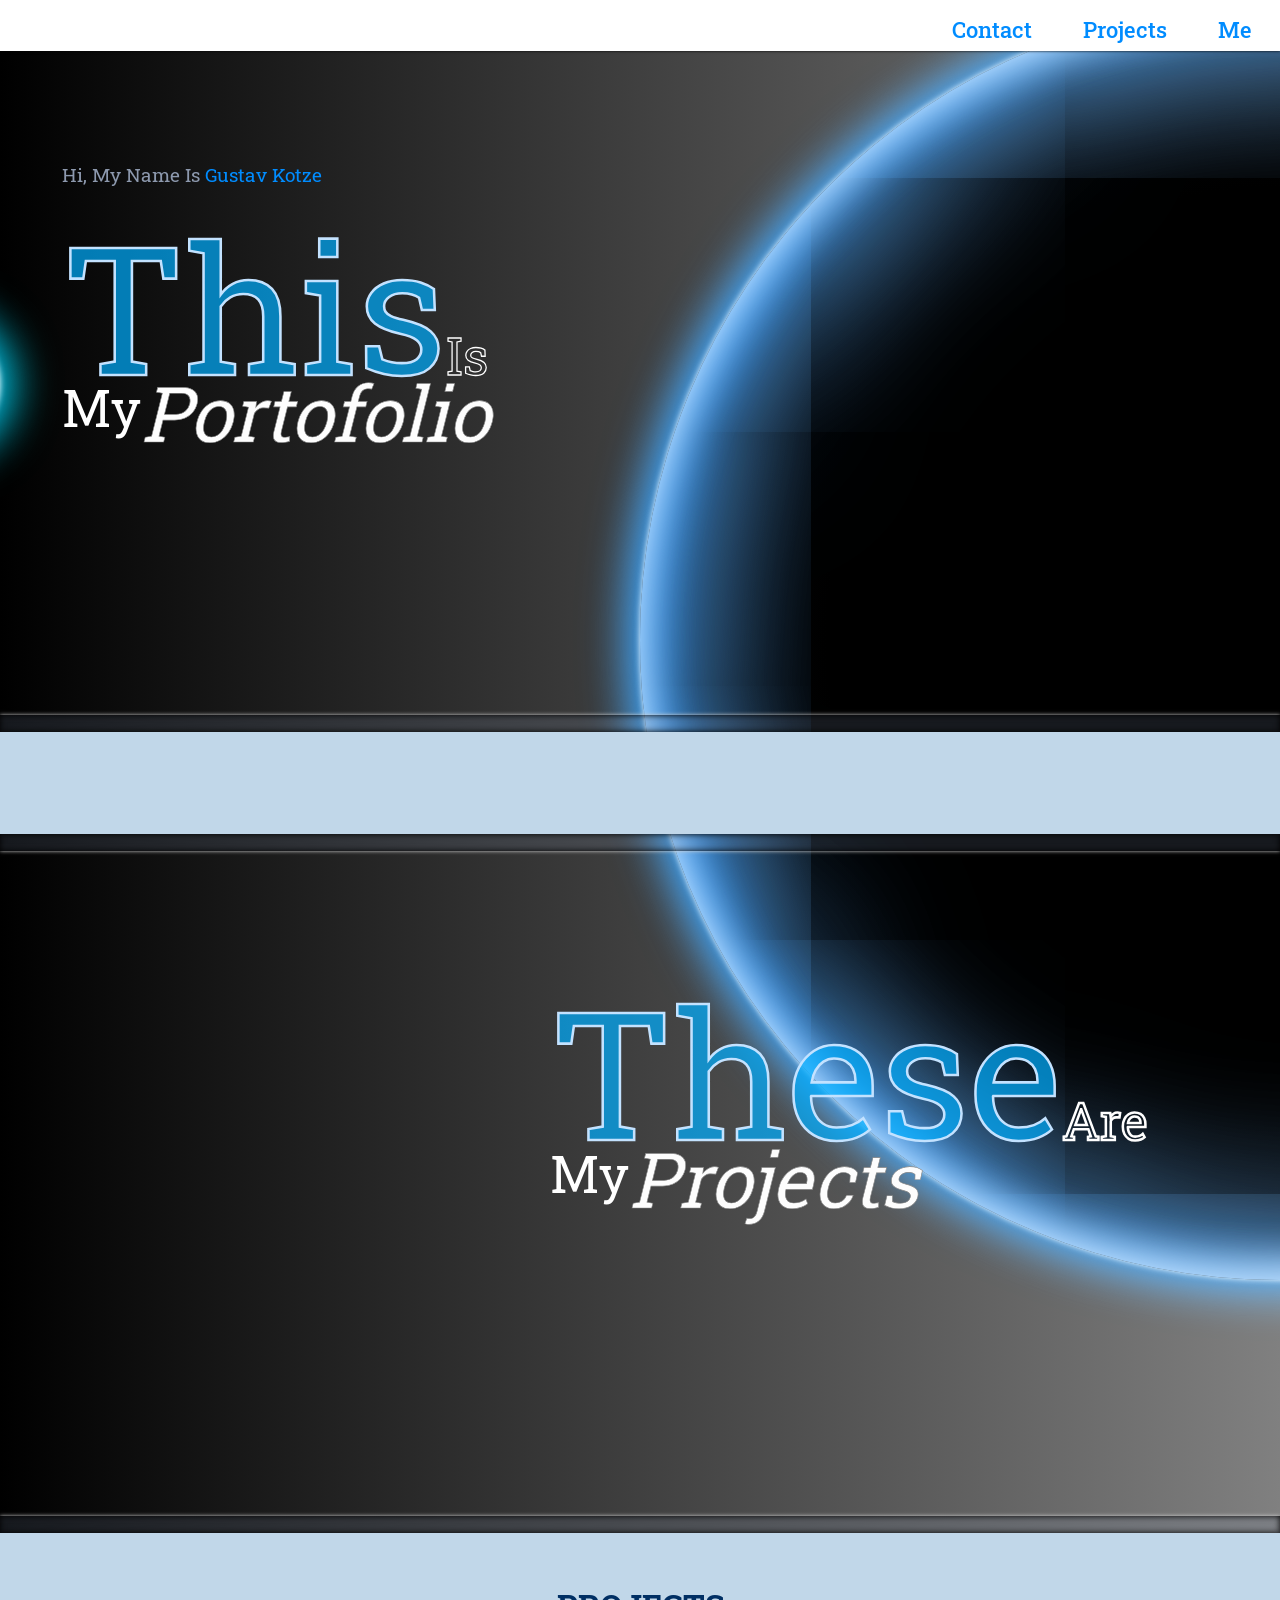
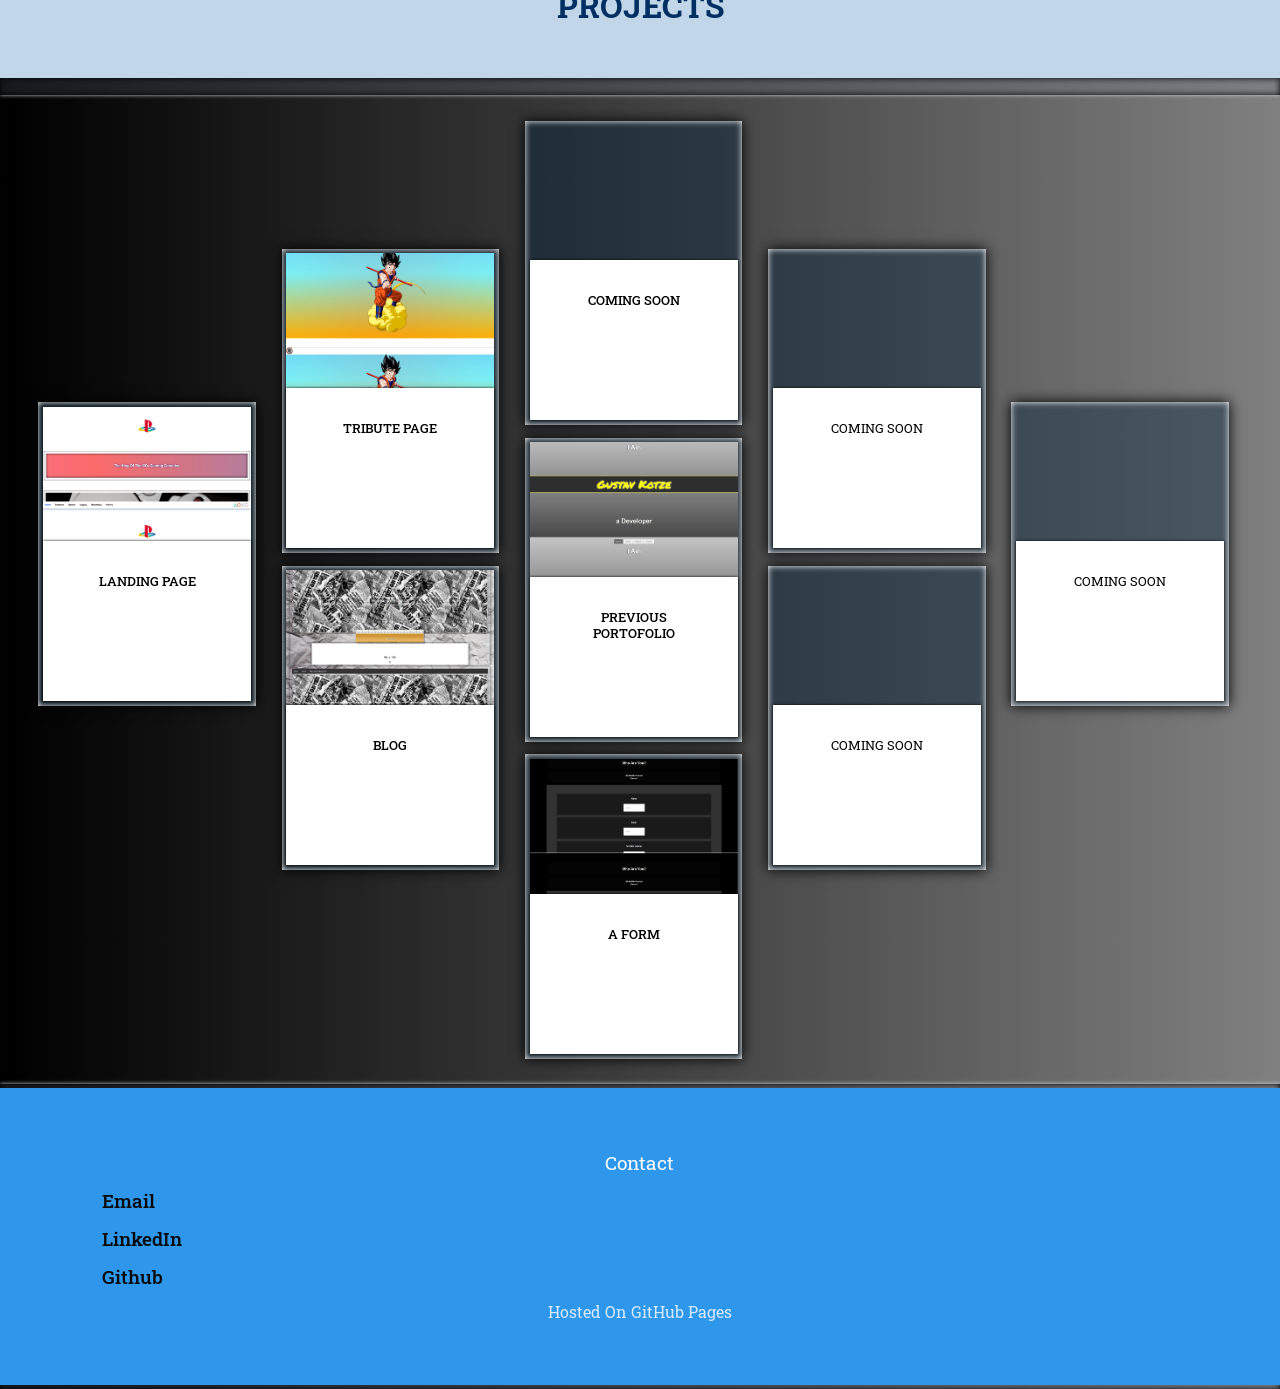
==== commit 4d2e4c49: "ud" ====
--- a/index.html
+++ b/index.html
@@ -1,5 +1,8 @@
-<!DOCTYPE html5>
-<html>
+<!DOCTYPE html>
+<html lang="en">
+
+
+
 
     <head>
         <link rel="stylesheet" href="Styles/menustyles.css">
@@ -23,6 +26,7 @@
     <canvas class="backg"></canvas>
 <body>
 
+  
     <header>
 
       <div class = "topnav">
@@ -32,13 +36,13 @@
 <input type="checkbox" checked="checked" id="toggle" class="burgerMenu" onclick="openMenu()">
 <label for="toggle">
           <svg class = "burgerMain" id = "burgerMain" viewBox="0 0 100 80" width="40" height="40">
-            <rect class = "crossreverse1" id = "rect1" width="100" height="20"></rect>
-            <rect class = "disableburger" id = "rect2" y = "30" y="30" width="100" height="20"></rect>
-            <rect class = "crossreverse2" id = "rect3" y="60" width="100" height="20"></rect>
+            <rect class = "crossreverse1" id = "rect1" width="100" height="20" fill="rgb(46, 150, 235)"></rect>
+            <rect class = "disableburger" id = "rect2" y = "30" y="30" width="100" height="20" fill="rgb(46, 150, 235)"></rect>
+            <rect class = "crossreverse2" id = "rect3" y="60" width="100" height="20" fill="rgb(46, 150, 235)"></rect>
           </svg>
           <svg class = "crossMain" id = "crossMain" viewBox="0 0 100 80" width="40" height="40">
-            <rect id = "cross1" x=-10 width="100" height="20"></rect>
-            <rect id = "cross2" y="80" x=8 width="100" height="20"></rect>
+            <rect id = "cross1" x=-10 width="100" height="20" fill="rgb(46, 150, 235)"></rect>
+            <rect id = "cross2" y="80" x=8 width="100" height="20" fill="rgb(46, 150, 235)"></rect>
           </svg>
 </label>
 
@@ -73,8 +77,9 @@
 </article>
 </div>
 
+<div class="breakWindow">
 <div class="white-break"></div>
-
+</div>
 
 <div class="fullscreen-div">
 <article class="projects">
@@ -83,8 +88,9 @@
 </article>
 
 </div>
-
+<div class="breakWindow">
 <div class="white-break"><h1 id="projects">PROJECTS</h1></div>
+</div>
 
 <!--cards-->
 
@@ -172,16 +178,18 @@
 </article>
 <!---->
 
-
+<div class="breakWindow">
 <footer>
   <div class="footer-info" id="contacts">
-    <p>Contact</p>
+    <p><span>Contact</span></p>
     <a href="mailto:edgegustavkotze@gmail.com" target="_blank" rel="noopener noreferrer">Email</a>
     <a href="https://www.linkedin.com/in/gustav-kotze-433853137/" target="_blank">LinkedIn</a>
     <a href="https://github.com/Goosmeister" target="_blank">Github</a>
 <p>Hosted On GitHub Pages</p>
   </div>
 </footer>
+</div>
+
 </body>
 
 
--- a/Styles/menustyles.css
+++ b/Styles/menustyles.css
@@ -8,7 +8,7 @@
 nav {
     top: 0;
 z-index: 1;
-float: right;
+
 }
 
 
@@ -22,8 +22,10 @@
 }
 
 .nav__links li {
-    display: inline-block;
-    padding: 1vw 1vw;
+    float: right;
+    display: flex;
+    flex-direction: row;
+    padding: 1vw 2vw;
 }
 
 .nav__links li a {
@@ -32,9 +34,9 @@
 
 .nav__links li a:hover {
     
-    color: rgb(0, 153, 255);
-    transition: all 500ms ease-in;  
-    border-bottom: 1px solid rgb(0, 140, 255);
+    color: rgb(0, 21, 36);
+    transition: all 500ms ease-in-out;  
+    border-bottom:  0.1vw solid rgb(65, 169, 255);
 }
 
 
@@ -49,7 +51,7 @@
     content: '';
     display: block;
     width: 0;
-    height: 0.125vw;
+    height: 0vw;
     background: rgb(0, 110, 255);
     transition: width .3s;
 }
--- a/Styles/mainstyles.css
+++ b/Styles/mainstyles.css
@@ -38,7 +38,7 @@
     width: 100vw;
     padding: 4.375vw 3vw;
     box-sizing: border-box;
-    background-color: white;
+    background-color: rgb(46, 150, 235);
     bottom:0;
     overflow:show;
 }
@@ -49,10 +49,14 @@
 
 
 }
+
+span{
+    font-size: 1.5vw;
+}
 .footer-info p{
     width: 50%;
-    color: grey;
-align-self: center;
+    color: rgb(213, 236, 255);
+    align-self: center;
     text-align: center;
     float: right;
     padding: 2vw;
@@ -60,11 +64,11 @@
 .footer-info a{
     padding: 2vw;
     padding-left: 5vw;
-    float: right;
     align-self: right;
+    width: 10vw;
 }
 .footer-info a:hover{
-    color: rgb(108, 177, 218);
+    color: rgb(183, 229, 255);
 }
 
 body {
@@ -92,15 +96,17 @@
     align-self: center;
     position: relative;
 }
-
+bold{
+    color: rgb(0, 140, 255);
+}
 .header_this {
     font-style:normal;
     position:relative;
     font-size: 14vw;
     background: transparent;
-    color: rgb(255, 255, 255);
+    color: rgba(0, 174, 255, 0.7);
     -webkit-text-stroke-width: 0.2vw;
-    -webkit-text-stroke-color: rgb(94, 94, 94);
+    -webkit-text-stroke-color: rgb(195, 226, 255);
     z-index: -1;
 }
 .header_is {
@@ -168,10 +174,17 @@
     width: 100%;
     padding: 4vw 0;
     box-sizing: border-box;
-    background-color: rgb(233, 233, 233);
+    background-color: rgb(193, 215, 233);
     align-self: flex-start;
     margin: 1vw 0;
     z-index: 0;
+    box-shadow: 0 0 0.5vw black;
+}
+.breakWindow{
+    
+    padding: 0.3vw 0;
+    background:rgba(116, 131, 155, 0.199);
+    box-shadow: 0 0 0.3vw lightgrey, inset 0 0 0.5vw black;
 }
 
 .white-break-header{
@@ -228,7 +241,7 @@
         height: 100vw;
         transform:rotate(90deg);
         z-index: -10;
-        background: url('/images/space2.jpg');
+        background: url('/images/space2cold.jpg');
         background-size: cover;
         animation:pulse-back 200s infinite;
         animation-fill-mode:both;
@@ -246,6 +259,10 @@
     li, a, button {
         font-size: 1em;
     }
+
+    span{
+        font-size: 5vw;
+    }
   
     .fulscreen-div {
         margin-top: 1vw;
--- a/Styles/cards.css
+++ b/Styles/cards.css
@@ -5,7 +5,7 @@
 }
 
 #projects {
-  color: rgb(83, 152, 231);
+  color: rgb(0, 47, 100);
   text-align: center;
   align-self: center;
 }
@@ -18,7 +18,7 @@
   margin: 0.5vw;
   margin-left: 0.5vw;
   z-index: 0;
-  backdrop-filter: opacity(0.2);
+
   background: linear-gradient(left rgba(54, 54, 54, 0.1), rgba(112, 112, 112, 0.2));
   height: auto;
 }
@@ -29,7 +29,7 @@
   padding: 2vw;
   margin: 2vw;
   display: flex;
-  background: white;
+  background: transparent;
   height: auto;
   width: auto;
   overflow:hidden;
@@ -44,6 +44,7 @@
   font-size: 1.2rem;
   text-align:center; 
   flex-direction: row;
+  background: transparent;
 }
 
 .card {
@@ -190,8 +191,9 @@
     padding: 2%;
     position: relative;
     display: flex;
-    background: white;
-    border: 1px solid;
+    background: rgba(0, 35, 63, 0.4);
+
+    box-shadow: 0 0 1vw black, inset 0 0 0.5vw white;
   }
   #card1 {
     align-self: flex-start;
--- a/Styles/burgerMenu.css
+++ b/Styles/burgerMenu.css
@@ -11,8 +11,8 @@
         align-items: center;
         align-content: center;
         list-style-type: none;
-        margin: 0;
-        padding: 0;
+        margin: 0.1vw;
+        padding: 0.1vw;
         font-size: 1rem;
         font-weight: bold;
       }
@@ -30,7 +30,7 @@
 .topnav a {
     display: flex;
     flex: 1;
-    float: left;
+ color: white;
     text-align: center;
     background-color: white;
     }
@@ -39,14 +39,18 @@
 /*desktop*/
 
 @media only screen and (min-width: 800px) {
-
+  .topnav {
+height: 4vw;
+    }
 .topnav a {
 
       float: left;
       text-align: center;
-      padding: 1rem ;
-      font-size: 1.2rem;
+      justify-self: center;
+      font-size: 1.4rem;
+      color: rgb(0, 140, 255);
     }
+
 
 .menu-window{
       display: block;
@@ -61,10 +65,13 @@
 
 @media only screen and (max-width: 799px) {
 .nav__links li a{
-        display: flex;
-        align-items: center;
-        padding: 0vw 1.25vw;
-        float: left;
+  display: flex;
+  align-items: stretch;
+  padding: 2vw 1.25vw;
+  float: left;
+  flex-direction: column;
+  flex-wrap: wrap;
+  background:rgb(46, 150, 235);
     }
 ul {
       padding-left: 0%;
@@ -85,8 +92,7 @@
     align-self: center;
     width: 100%;
     text-align: center;
-    padding: 4vw;
-    margin: 4vw;
+    padding: 5vw;
         }
   
 input:checked ~ .menu-window{
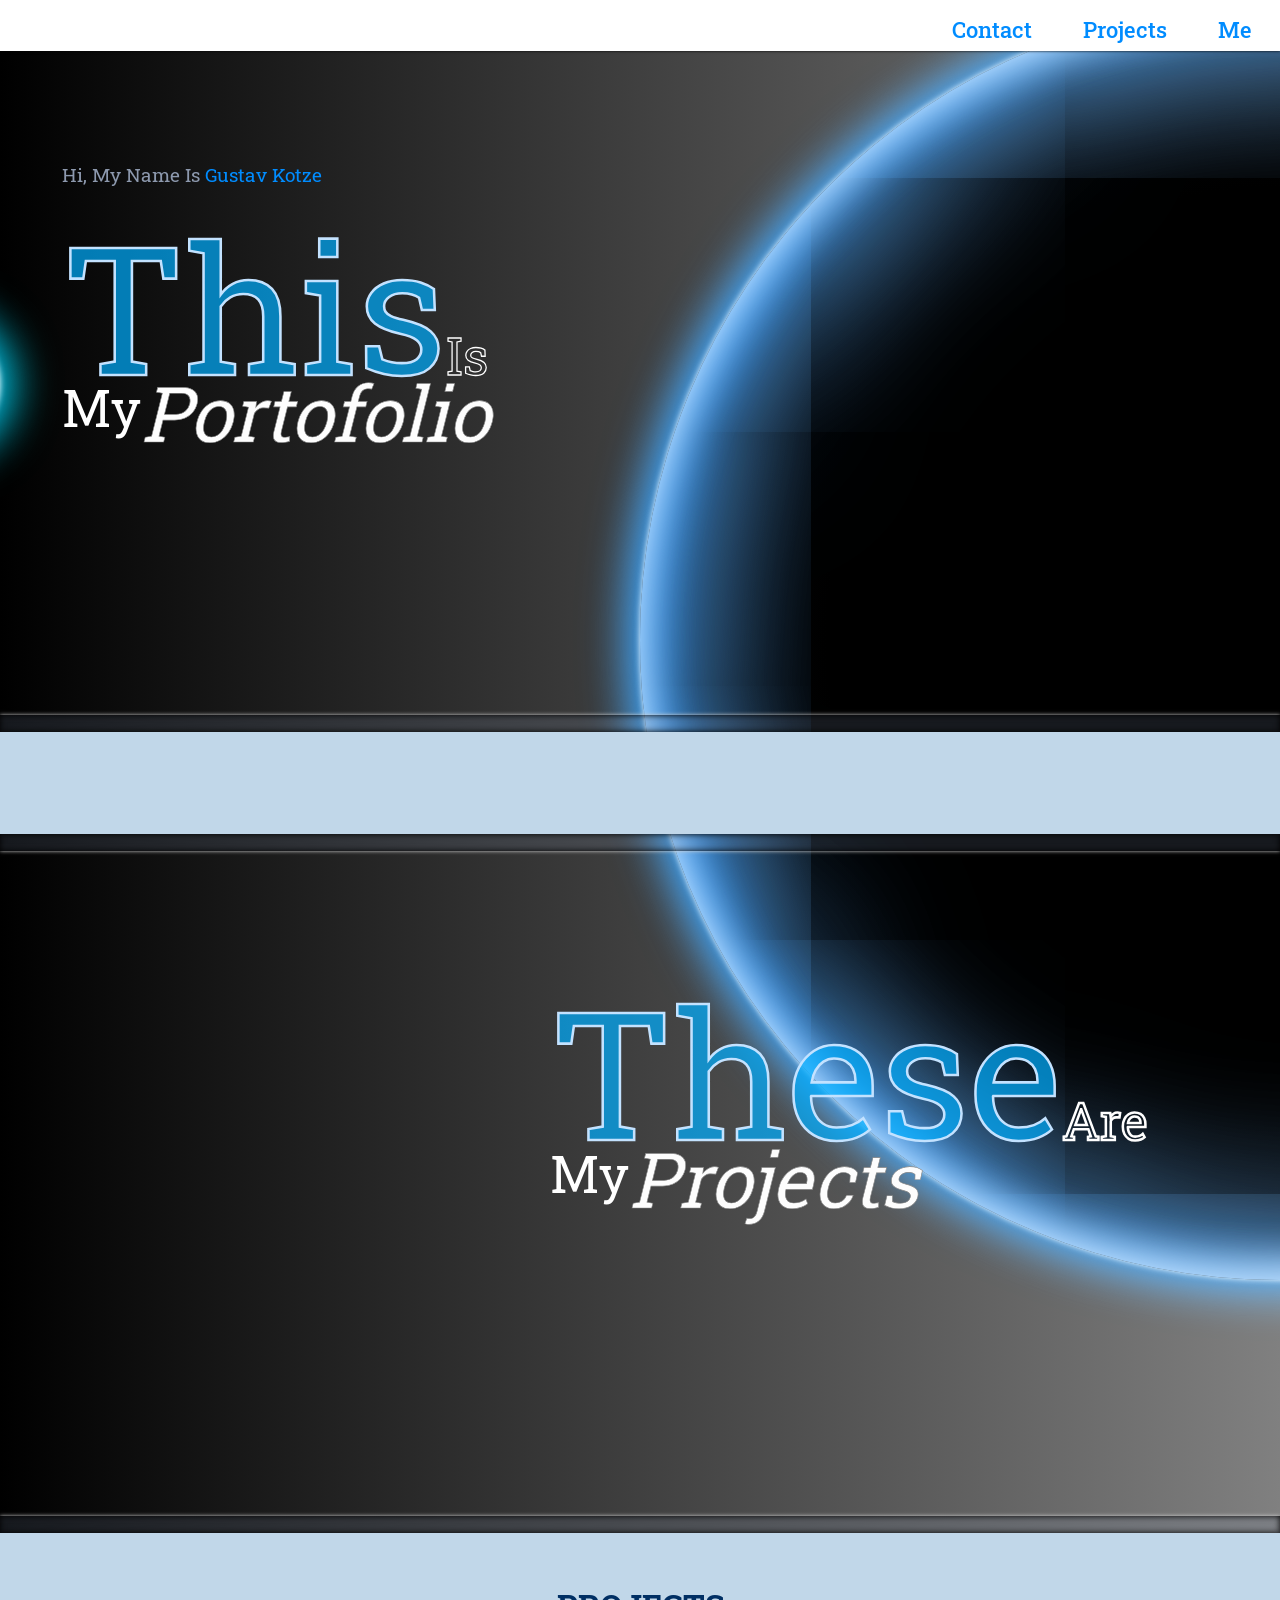
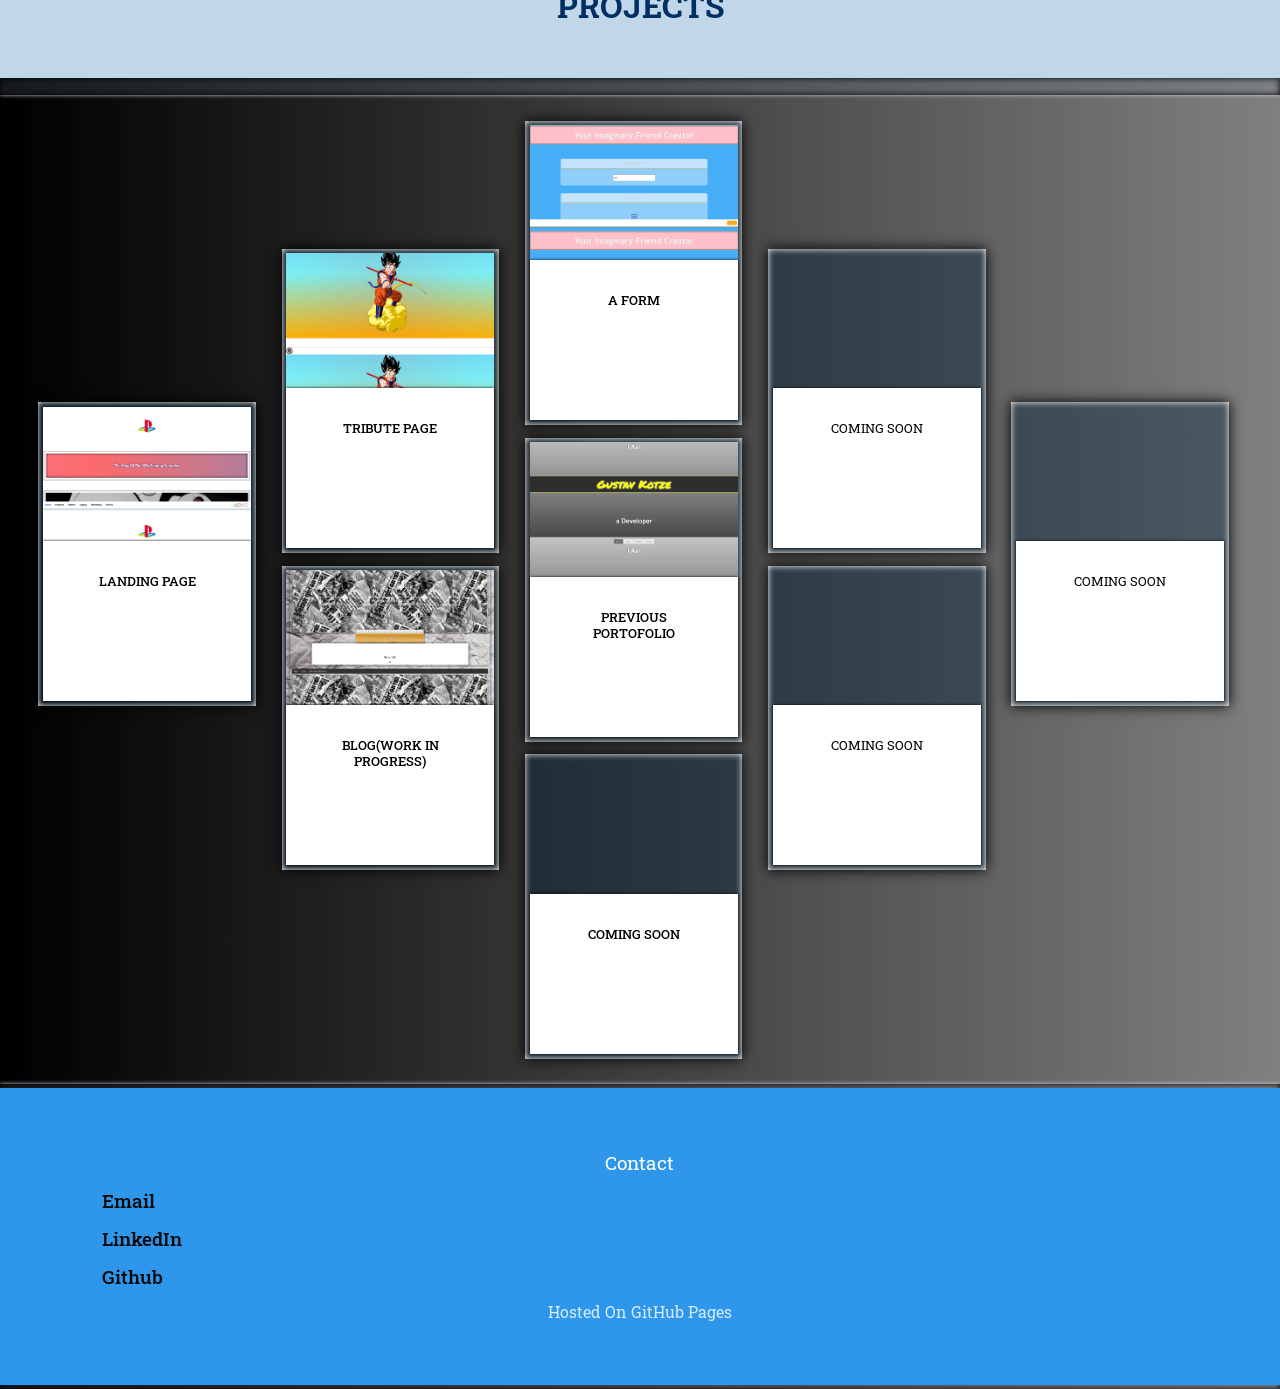
==== commit 42f96a4f: "ud" ====
--- a/index.html
+++ b/index.html
@@ -120,17 +120,18 @@
 <a href="https://goosmeister.github.io/blogWebPage.github.io/" target="_blank">
   <div class="wrap wrap--3" id="card3">
     <div class="container " id="container--3">
-      <p class="card">Blog</p>
+      <p class="card">Blog(work in progress)</p>
     </div>
   </div>
 </div>
 </a>
 
 <div class="flex-column" id="right">
-  <a href="" target="_blank">
-  <div class="wrap wrap--4" id="card4">
-    <div class="container " id="container--4">
-      <p class="card">Coming Soon</p>
+
+  <a href="https://goosmeister.github.io/aBasicForm.github.io/" target="_blank">
+    <div class="wrap wrap--6" id="card6">
+      <div class="container " id="container--6">
+        <p class="card">A Form</p>
     </div>
   </div>
 </a>
@@ -143,10 +144,10 @@
   </div>
 </a>
 
-<a href="https://goosmeister.github.io/aBasicForm.github.io/" target="_blank">
-  <div class="wrap wrap--6" id="card6">
-    <div class="container " id="container--6">
-      <p class="card">A Form</p>
+<a href="" target="_blank">
+  <div class="wrap wrap--4" id="card4">
+    <div class="container " id="container--4">
+      <p class="card">Coming Soon</p>
     </div>
   </div>
 </div>
--- a/Styles/mainstyles.css
+++ b/Styles/mainstyles.css
@@ -11,7 +11,10 @@
     }
 
 
-
+.flex-column a{
+    width: 0%;
+    height: 0;
+}
 
 
 * {
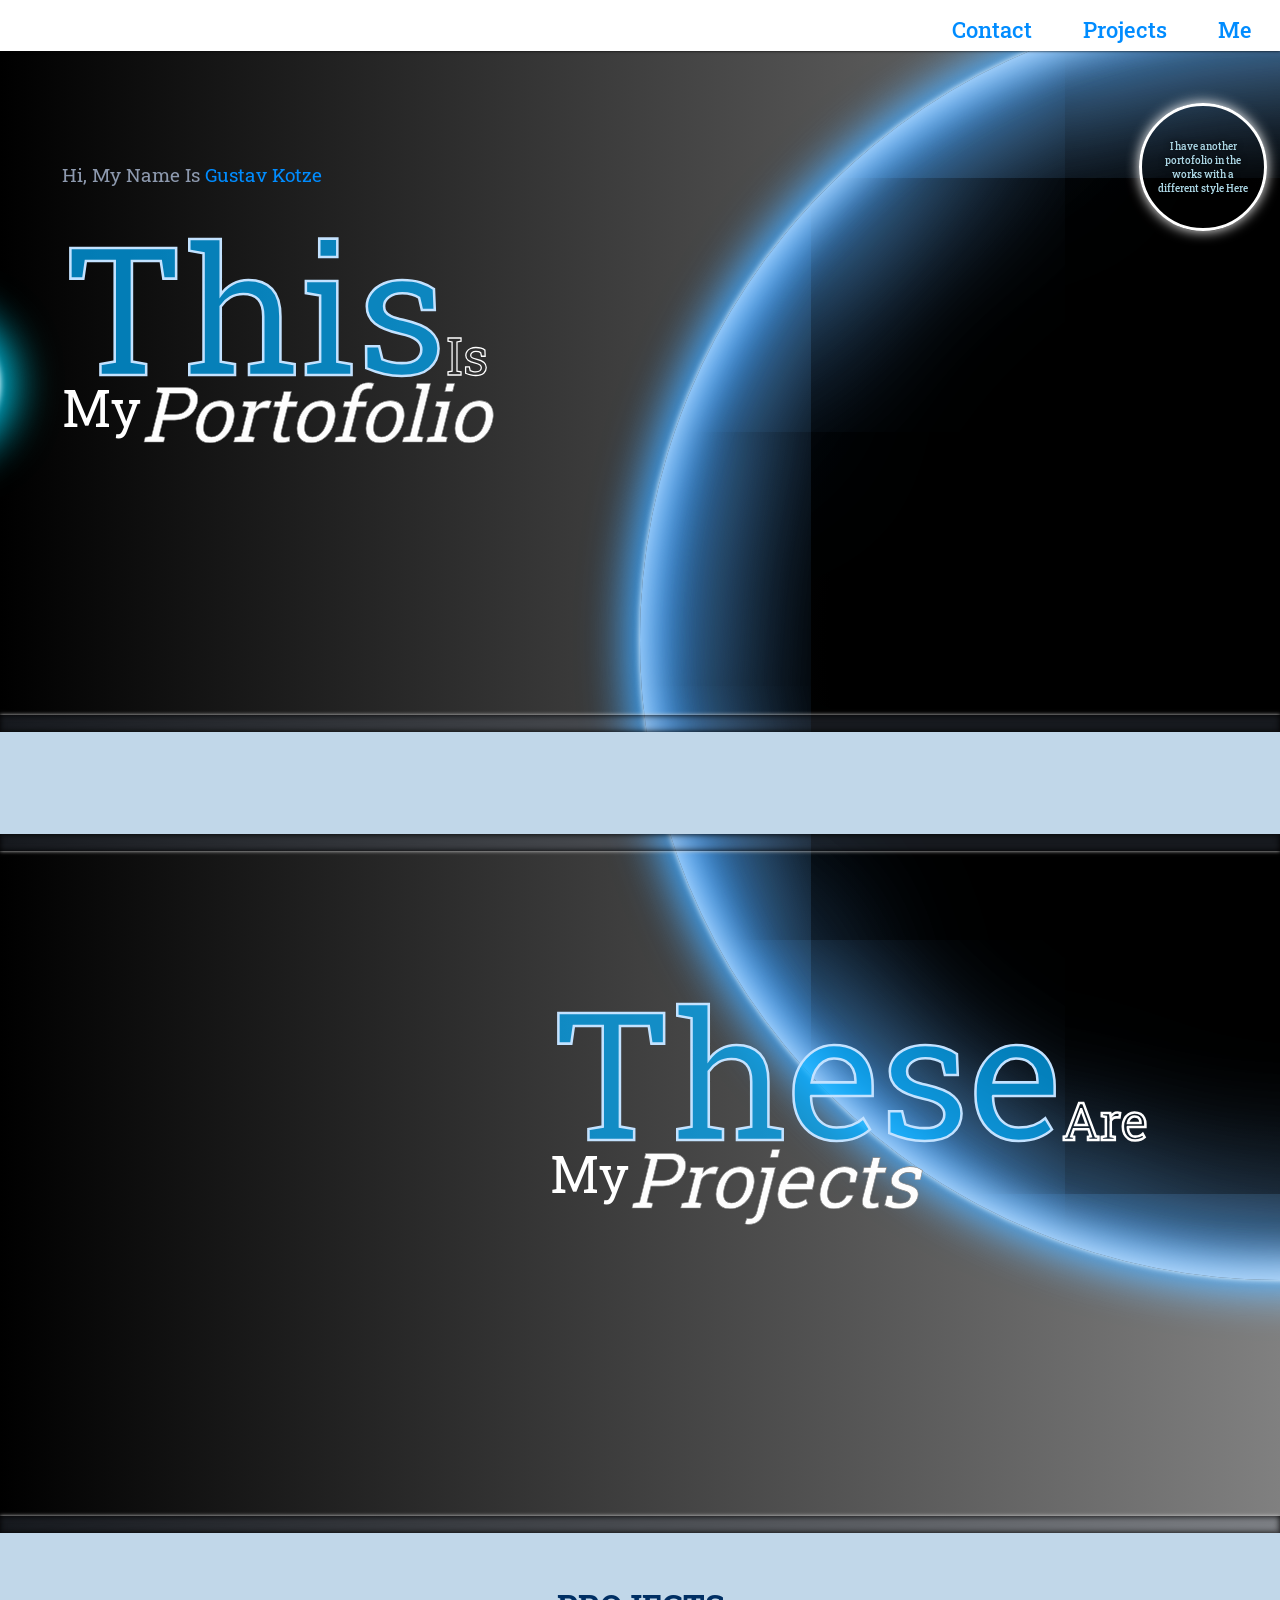
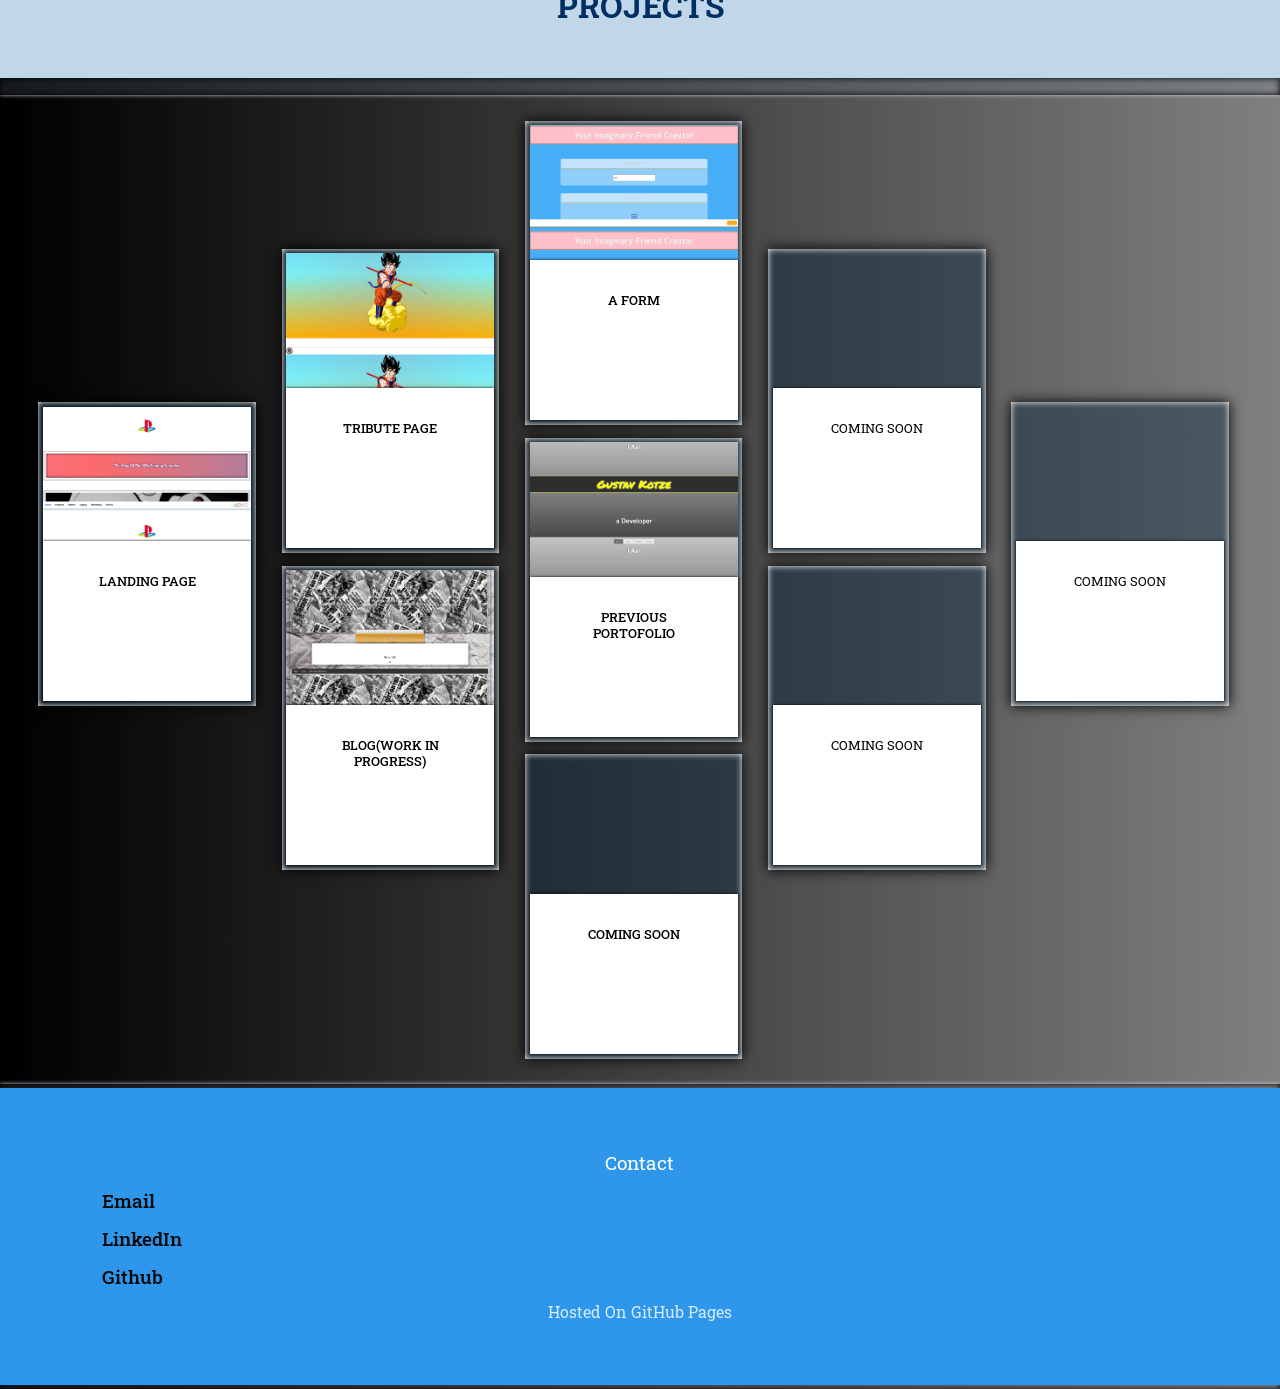
==== commit 9a8e5c6a: "ud-2021-04-13" ====
--- a/index.html
+++ b/index.html
@@ -77,6 +77,9 @@
 </article>
 </div>
 
+  <a type="button" href="https://goosmeister.github.io/gustavKotzePortofolio.github.io/" target="_blank" class="port">I have another portofolio in the works with a different style Here</a>
+
+
 <div class="breakWindow">
 <div class="white-break"></div>
 </div>
@@ -86,6 +89,8 @@
     <em class="header_this">These</em><em class="header_are">Are</em><br>
     <em class="header_my">My</em><em class = "header_portofolio">Projects</em>
 </article>
+
+
 
 </div>
 <div class="breakWindow">
--- a/Styles/menustyles.css
+++ b/Styles/menustyles.css
@@ -1,4 +1,4 @@
-li, a, button {
+li, a{
     font-weight: 500;
     font-size: 1.2em;
     color: rgb(8, 8, 8);
--- a/Styles/mainstyles.css
+++ b/Styles/mainstyles.css
@@ -49,9 +49,43 @@
     display: flex;
     flex-direction: column;
    bottom:0;
-
-
-}
+}
+
+.port{
+    top: 10%;
+    bottom: 100%;
+    position: fixed;
+    width: 10vw;
+    height: 10vw;
+    padding: 1vw;
+  
+    right: 0;
+    margin: 1vw;
+    border-radius: 50%;
+    border: 3px solid white;
+    background: transparent;
+    color: lightblue;
+    box-shadow: 0 0 1vw white;
+    text-shadow: 0 0 0.5vw black;
+    transition:all 500ms ease-in-out;
+    font-size: 0.8vw;
+    text-align: center;
+    display: flex;
+    flex-direction: row;
+    flex-wrap: wrap;
+    align-content: center;
+    justify-content: center;
+    align-items: center;
+}
+
+.port:hover{
+    transition:all 500ms ease-in-out;
+    color: white;
+    
+    background: rgba(39, 151, 255, 0.5);
+    cursor: pointer;
+}
+
 
 span{
     font-size: 1.5vw;
@@ -259,10 +293,19 @@
 
 @media only screen and (max-width: 768px) /* mobile */{
     
-    li, a, button {
+    li, a{
         font-size: 1em;
     }
 
+.port{
+height: 30vw;
+width: 30vw;
+font-size: 3vw;
+right: 100%;
+left: 0;
+background: rgba(39, 151, 255, 0.5);
+color: white;
+}
     span{
         font-size: 5vw;
     }
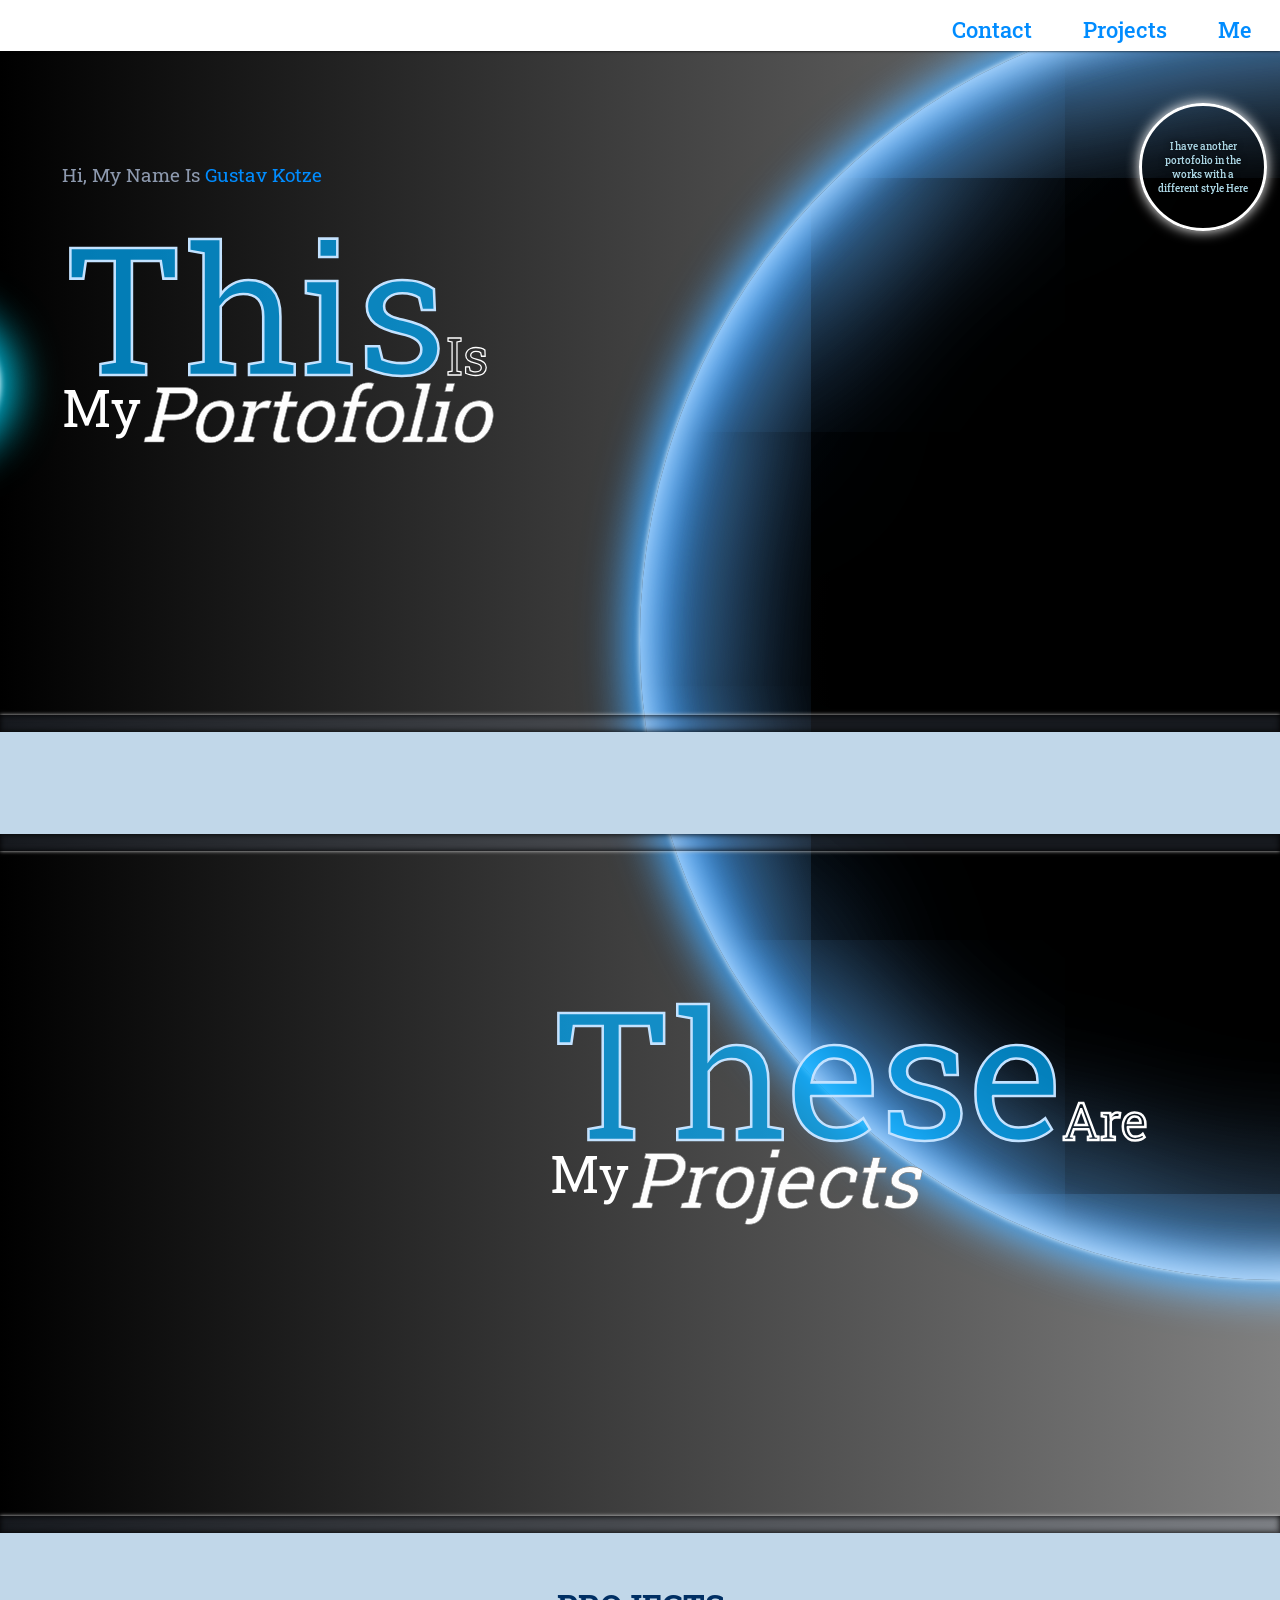
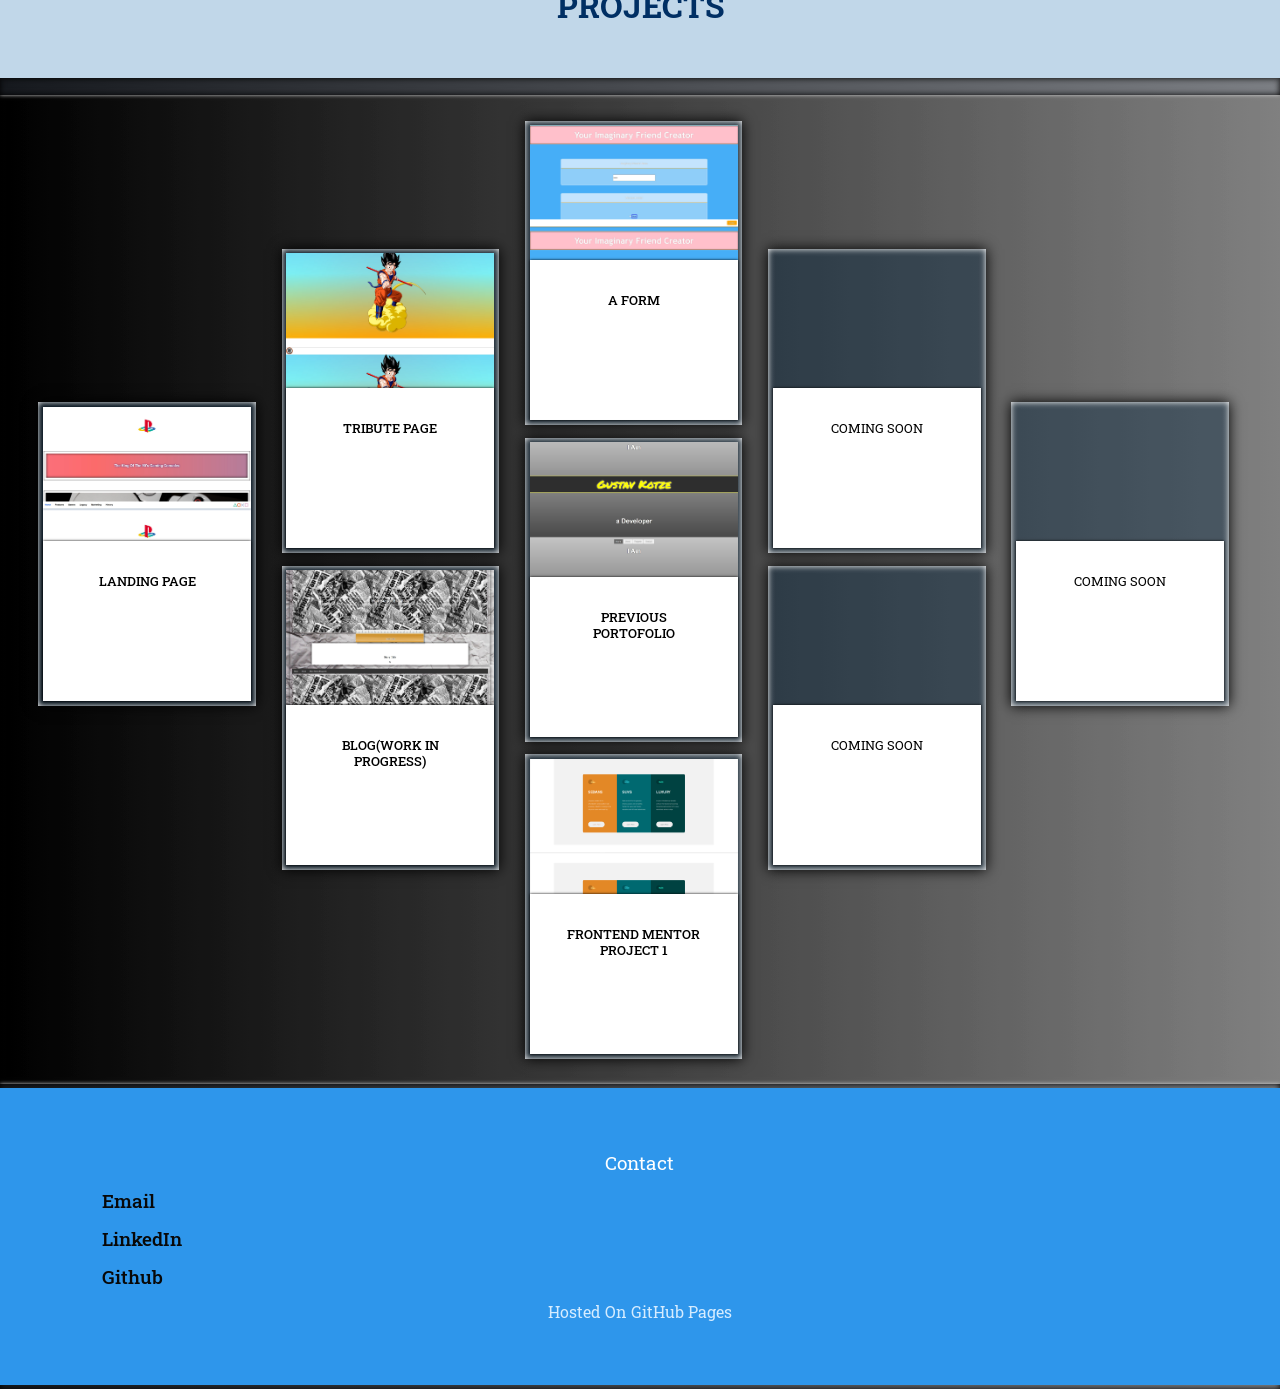
==== commit 6a4a505a: "ud-2021-04-13" ====
--- a/index.html
+++ b/index.html
@@ -149,10 +149,10 @@
   </div>
 </a>
 
-<a href="" target="_blank">
+<a href="https://goosmeister.github.io/3-column-preview/" target="_blank">
   <div class="wrap wrap--4" id="card4">
     <div class="container " id="container--4">
-      <p class="card">Coming Soon</p>
+      <p class="card">Frontend Mentor Project 1</p>
     </div>
   </div>
 </div>
--- a/Styles/cards.css
+++ b/Styles/cards.css
@@ -90,7 +90,7 @@
   object-fit: cover;
   background-position: center;
   background-size: 100%;
-  background-image:url('');
+  background-image:url('../images/Frontend1.png');
 }
 
 #container--5{
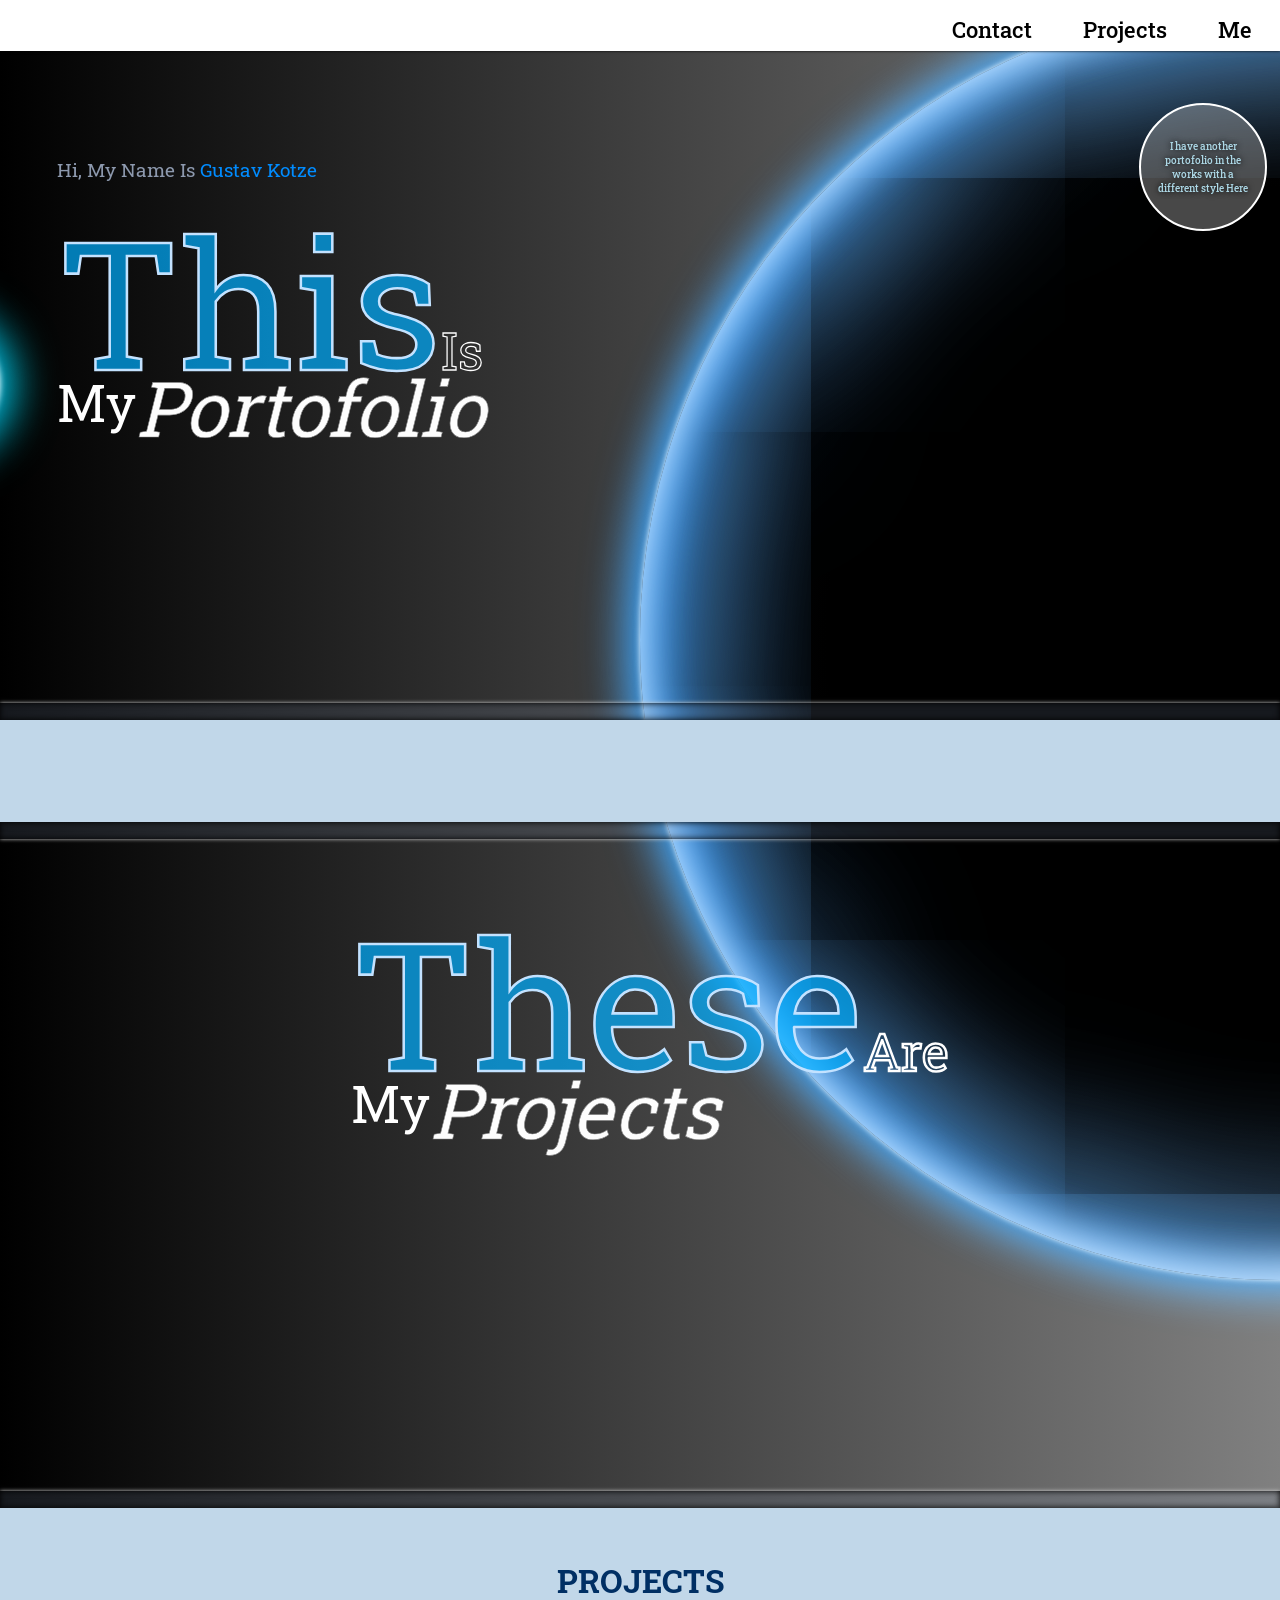
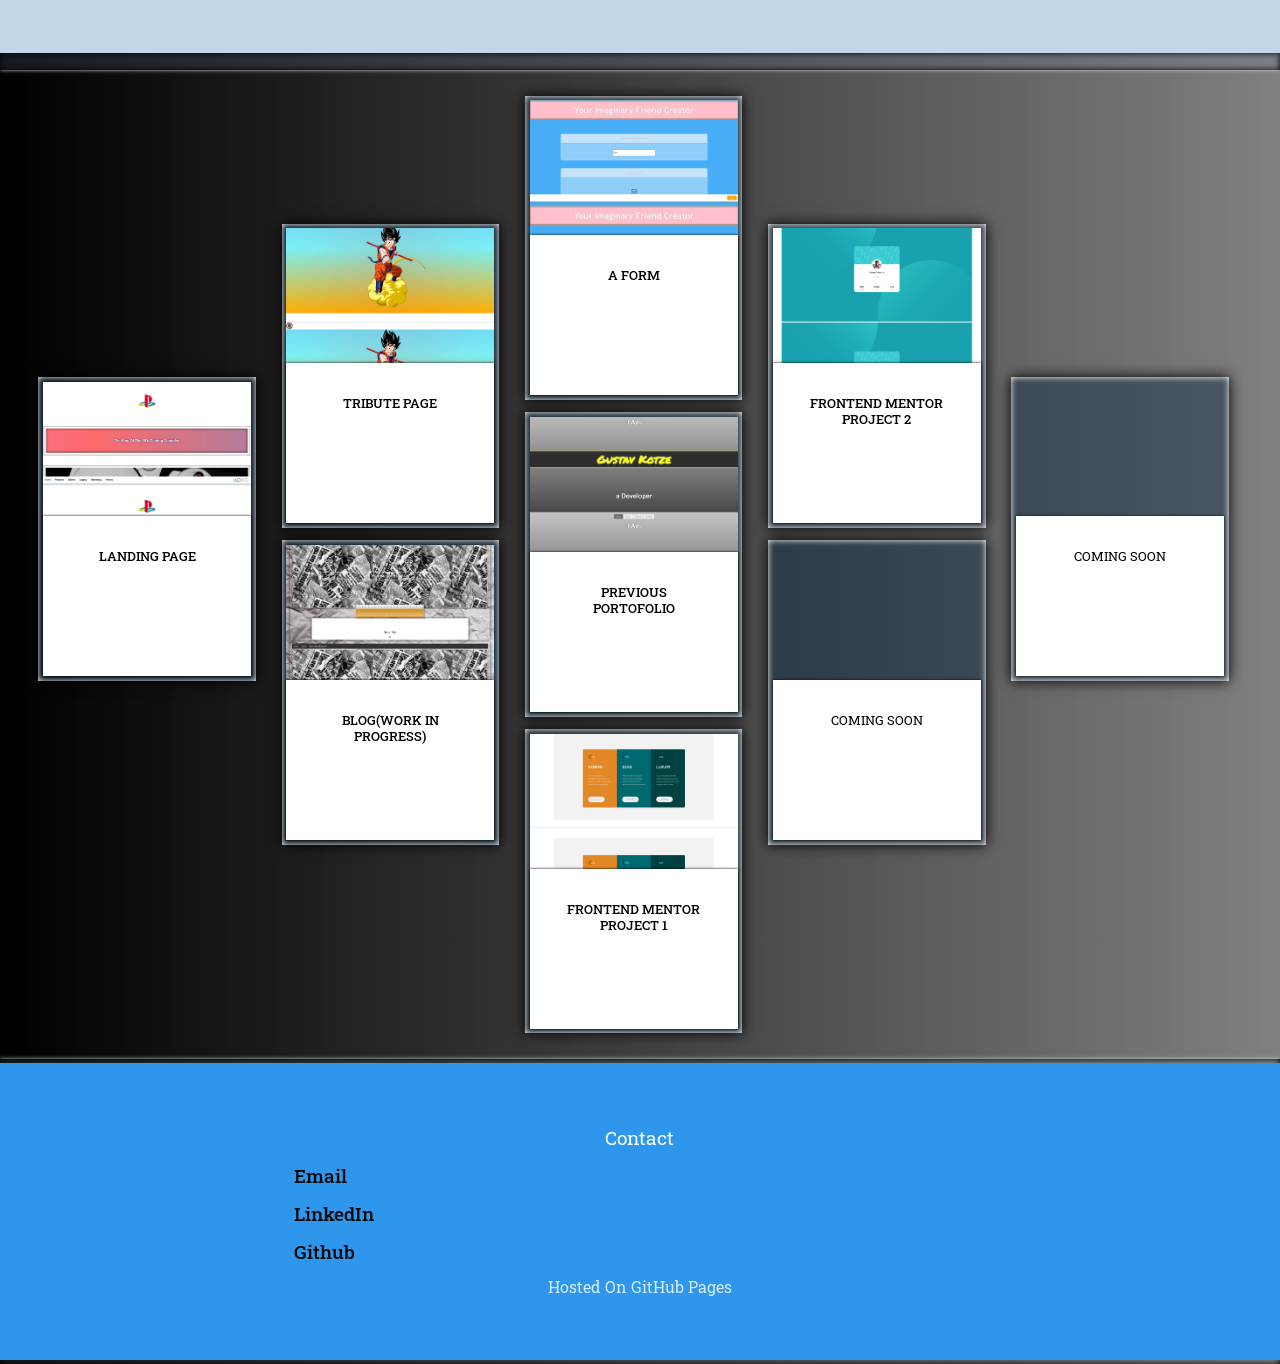
==== commit 8d736bb4: "nerw" ====
--- a/index.html
+++ b/index.html
@@ -158,13 +158,14 @@
 </div>
 </a>
 
-
+<a href="https://goosmeister.github.io/3-column-preview/" target="_blank">
 <div class="flex-column" id="left">
   <div class="wrap wrap--2" id="card2">
     <div class="container " id="container--7">
-      <p class="card">Coming Soon</p>
-    </div>
-  </div>
+      <p class="card">Frontend Mentor Project 2</p>
+    </div>
+  </div>
+</a>
 
   <div class="wrap wrap--3" id="card3">
     <div class="container " id="container--8">
--- a/Styles/menustyles.css
+++ b/Styles/menustyles.css
@@ -30,13 +30,14 @@
 
 .nav__links li a {
     transition: all 0.3s ease 0s;
+    color: black;
 }
 
 .nav__links li a:hover {
+    transition: all 500ms ease-in-out;  
+    color: rgb(0, 149, 255);
     
-    color: rgb(0, 21, 36);
-    transition: all 500ms ease-in-out;  
-    border-bottom:  0.1vw solid rgb(65, 169, 255);
+    border-bottom:  0.1vw solid rgb(0, 140, 255);
 }
 
 
--- a/Styles/mainstyles.css
+++ b/Styles/mainstyles.css
@@ -58,14 +58,13 @@
     width: 10vw;
     height: 10vw;
     padding: 1vw;
-  
     right: 0;
     margin: 1vw;
     border-radius: 50%;
-    border: 3px solid white;
+    border: 2px solid white;
     background: transparent;
     color: lightblue;
-    box-shadow: 0 0 1vw white;
+    background: rgba(180, 180, 180, 0.4);
     text-shadow: 0 0 0.5vw black;
     transition:all 500ms ease-in-out;
     font-size: 0.8vw;
@@ -81,9 +80,10 @@
 .port:hover{
     transition:all 500ms ease-in-out;
     color: white;
-    
-    background: rgba(39, 151, 255, 0.5);
+    box-shadow: 0 0 0.5vw white, inset 0 0 0.5vw white;
+    background: rgba(39, 151, 255, 1);
     cursor: pointer;
+    border: 0px solid white;
 }
 
 
@@ -126,6 +126,11 @@
     max-width: 100%;
     scroll-behavior: smooth;
     background: linear-gradient(90deg, black, grey)
+}
+
+.main a{
+    margin: 0;
+    padding: 0;
 }
 
 article {
@@ -204,7 +209,7 @@
     height: 50vw;
     width: 37.5vw;
     align-self:flex-end;
-    transform: translate(40vw, 5vw);
+    transform: translate(25vw, 1vw);
 }
 
 .white-break {
@@ -247,7 +252,7 @@
 .fullscreen-div {
     height: auto;
     width: 98%;
-    padding: 0.5vw;
+
     margin: 0.5vw;
     margin-left: 0.5vw;
     z-index: 0;
@@ -264,7 +269,7 @@
   }
   .footer-info a{
       padding: 0.5vw;
-      padding-left: 5vw;
+      padding-left: 20vw;
   }
 
  .white-break-header {
@@ -278,14 +283,13 @@
         height: 100vw;
         transform:rotate(90deg);
         z-index: -10;
-        background: url('/images/space2cold.jpg');
+        background: url('../images/space2cold.jpg');
         background-size: cover;
         animation:pulse-back 200s infinite;
         animation-fill-mode:both;
         animation-timing-function: linear;
         background-repeat: repeat;
       }
-}
 
 /* mobile resizing*/
 
@@ -301,8 +305,9 @@
 height: 30vw;
 width: 30vw;
 font-size: 3vw;
-right: 100%;
-left: 0;
+right: 0;
+bottom: 0 !important;
+top: 80%;
 background: rgba(39, 151, 255, 0.5);
 color: white;
 }
@@ -311,8 +316,10 @@
     }
   
     .fulscreen-div {
+    
         margin-top: 1vw;
         height: 100vw;
+padding: 0 !important;
     }
   
   
--- a/Styles/cards.css
+++ b/Styles/cards.css
@@ -111,7 +111,7 @@
   object-fit: cover;
   background-position: center;
   background-size: 100%;
-  background-image:url('');
+  background-image:url('../images/profile.png');
 }
 
 #container--8{
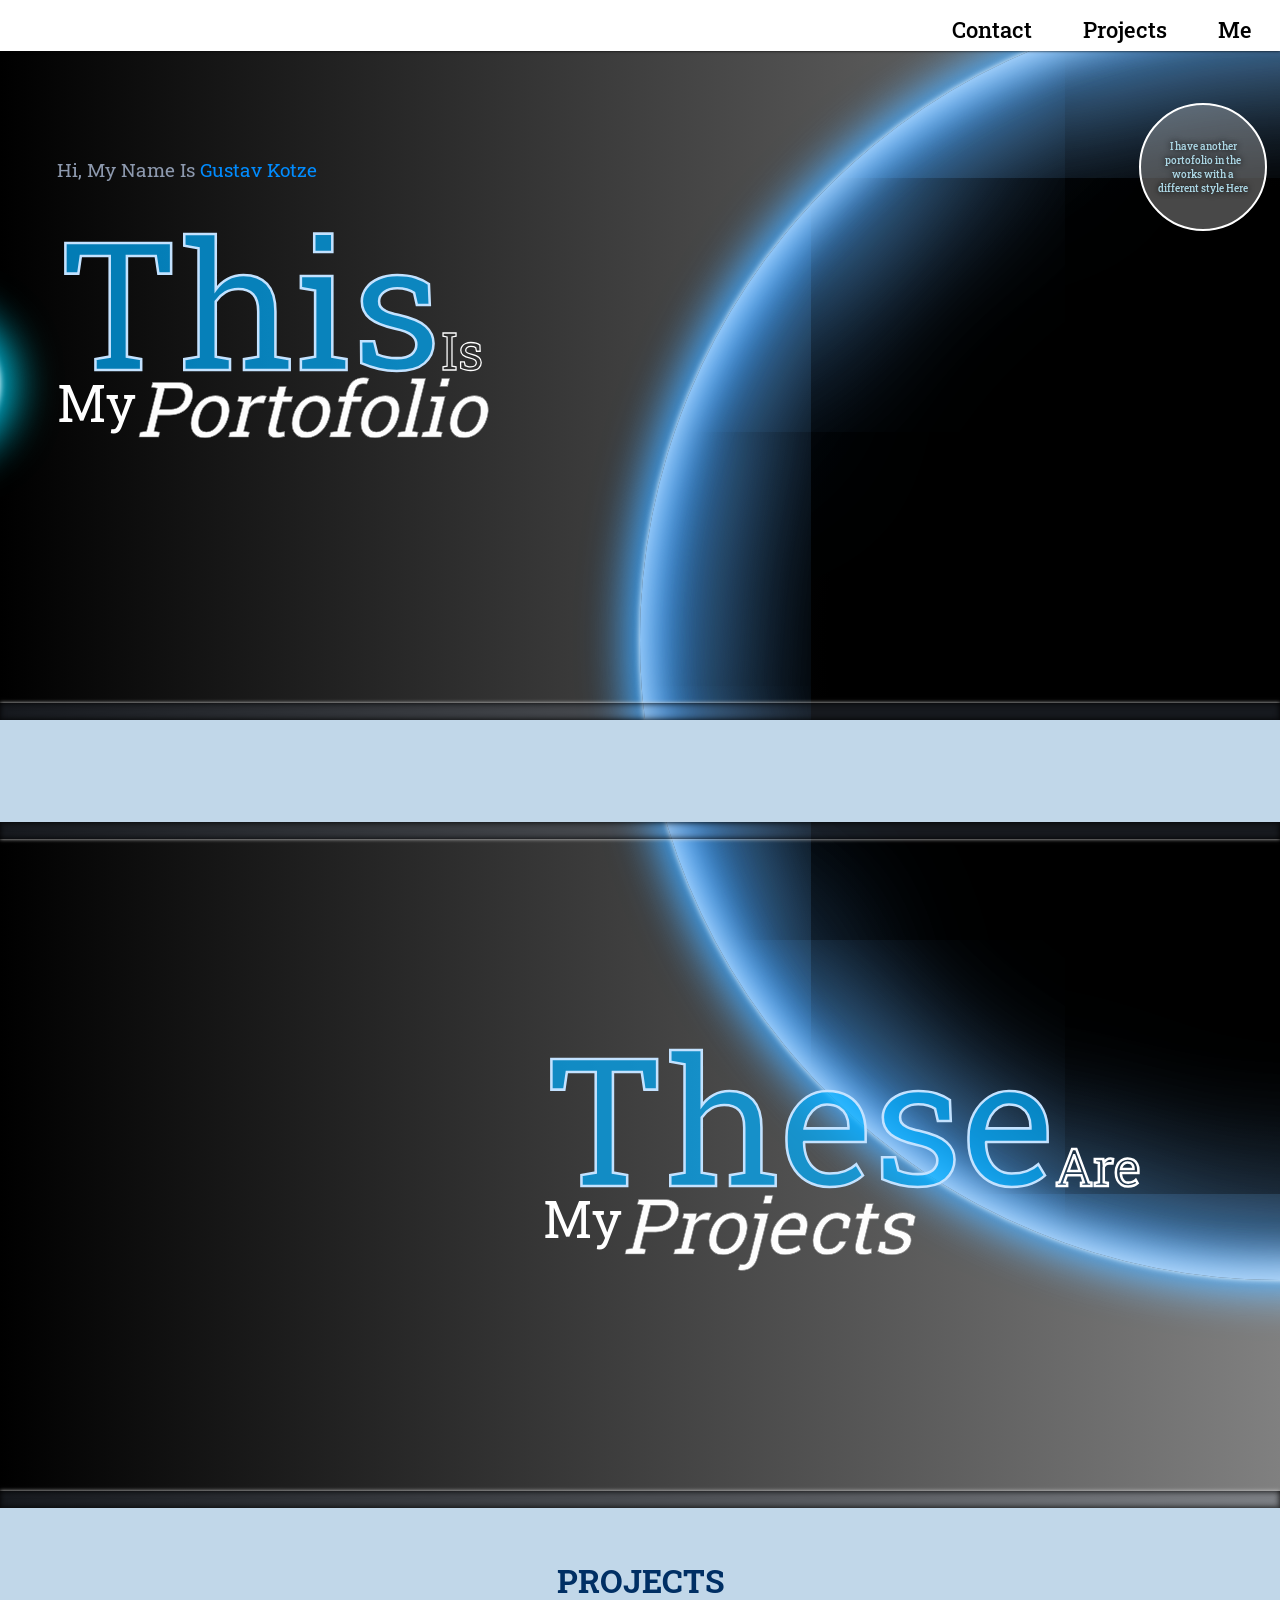
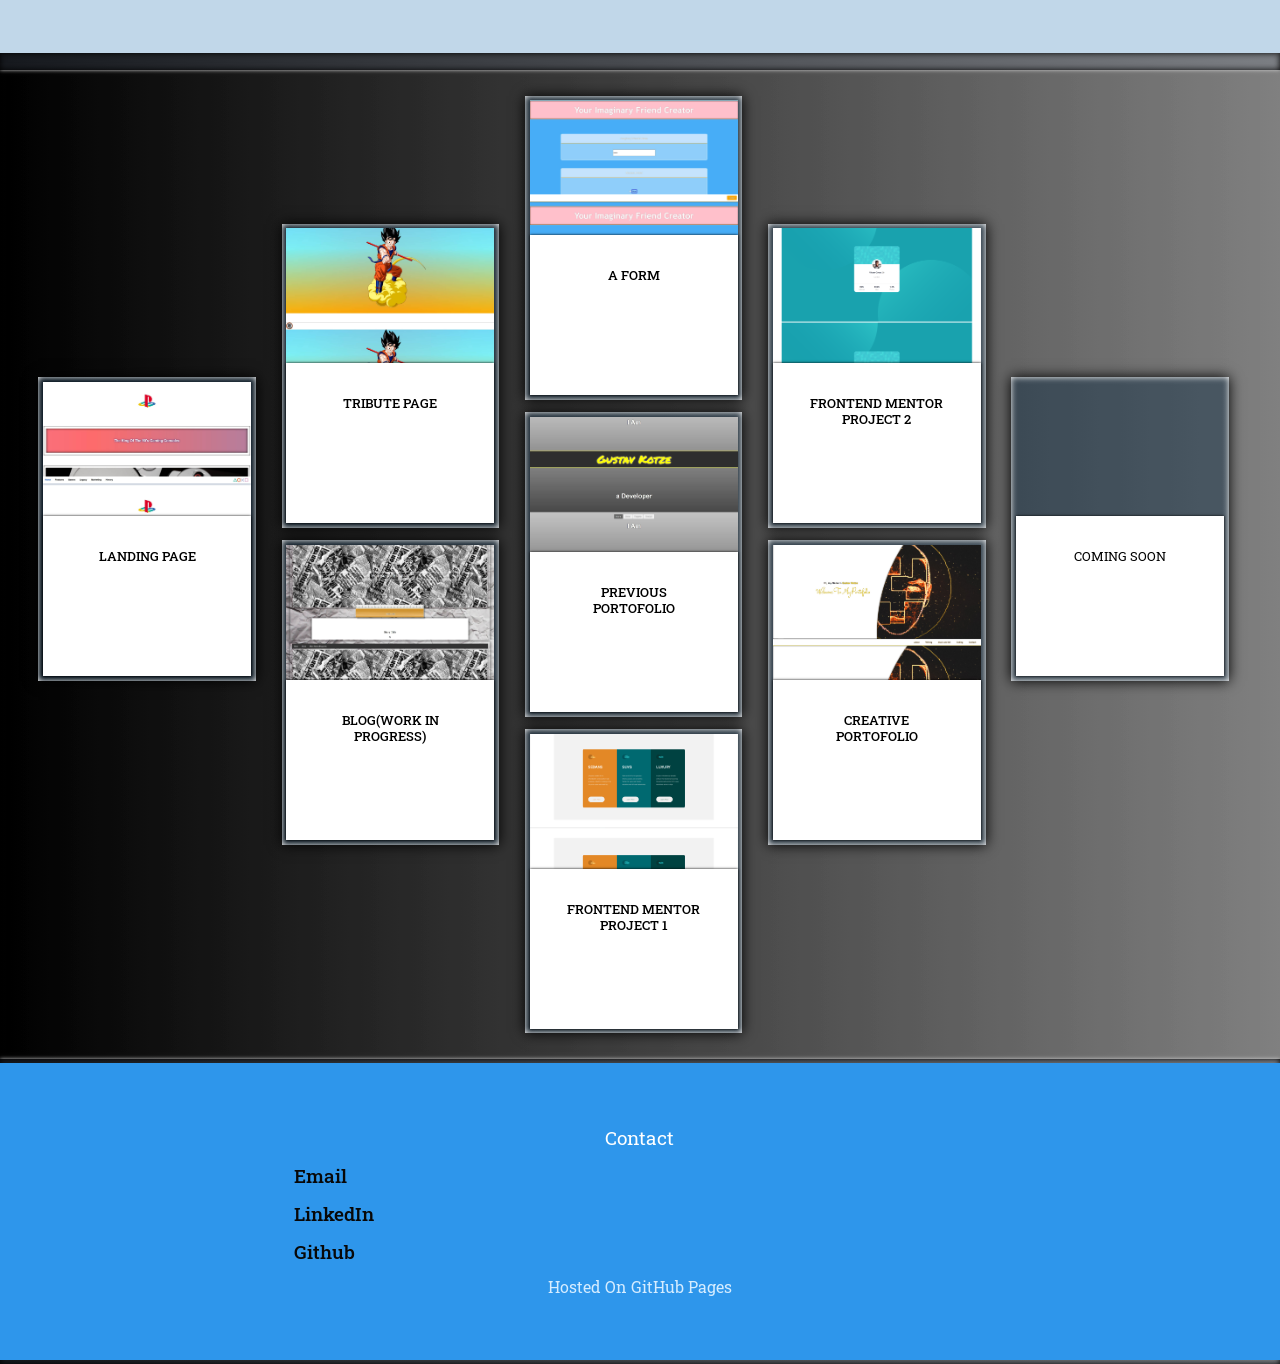
==== commit d8b4f1fd: "ud" ====
--- a/index.html
+++ b/index.html
@@ -166,13 +166,14 @@
     </div>
   </div>
 </a>
-
+<a href="https://goosmeister.github.io/gustavKotzePortofolio.github.io/" target="_blank">
   <div class="wrap wrap--3" id="card3">
     <div class="container " id="container--8">
-      <p class="card">Coming Soon</p>
-    </div>
-  </div>
-</div>
+      <p class="card">Creative Portofolio</p>
+    </div>
+  </div>
+</div>
+</a>
 
 <div class="flex-column" id="right">
 <div class="wrap wrap--1" id="card1">
--- a/Styles/mainstyles.css
+++ b/Styles/mainstyles.css
@@ -209,7 +209,7 @@
     height: 50vw;
     width: 37.5vw;
     align-self:flex-end;
-    transform: translate(25vw, 1vw);
+    transform: translate(40vw, 10vw);
 }
 
 .white-break {
--- a/Styles/cards.css
+++ b/Styles/cards.css
@@ -118,7 +118,7 @@
   object-fit: cover;
   background-position: center;
   background-size: 100%;
-  background-image:url('');
+  background-image:url('../images/Untitled.jpg');
 }
 
 #container--9{
